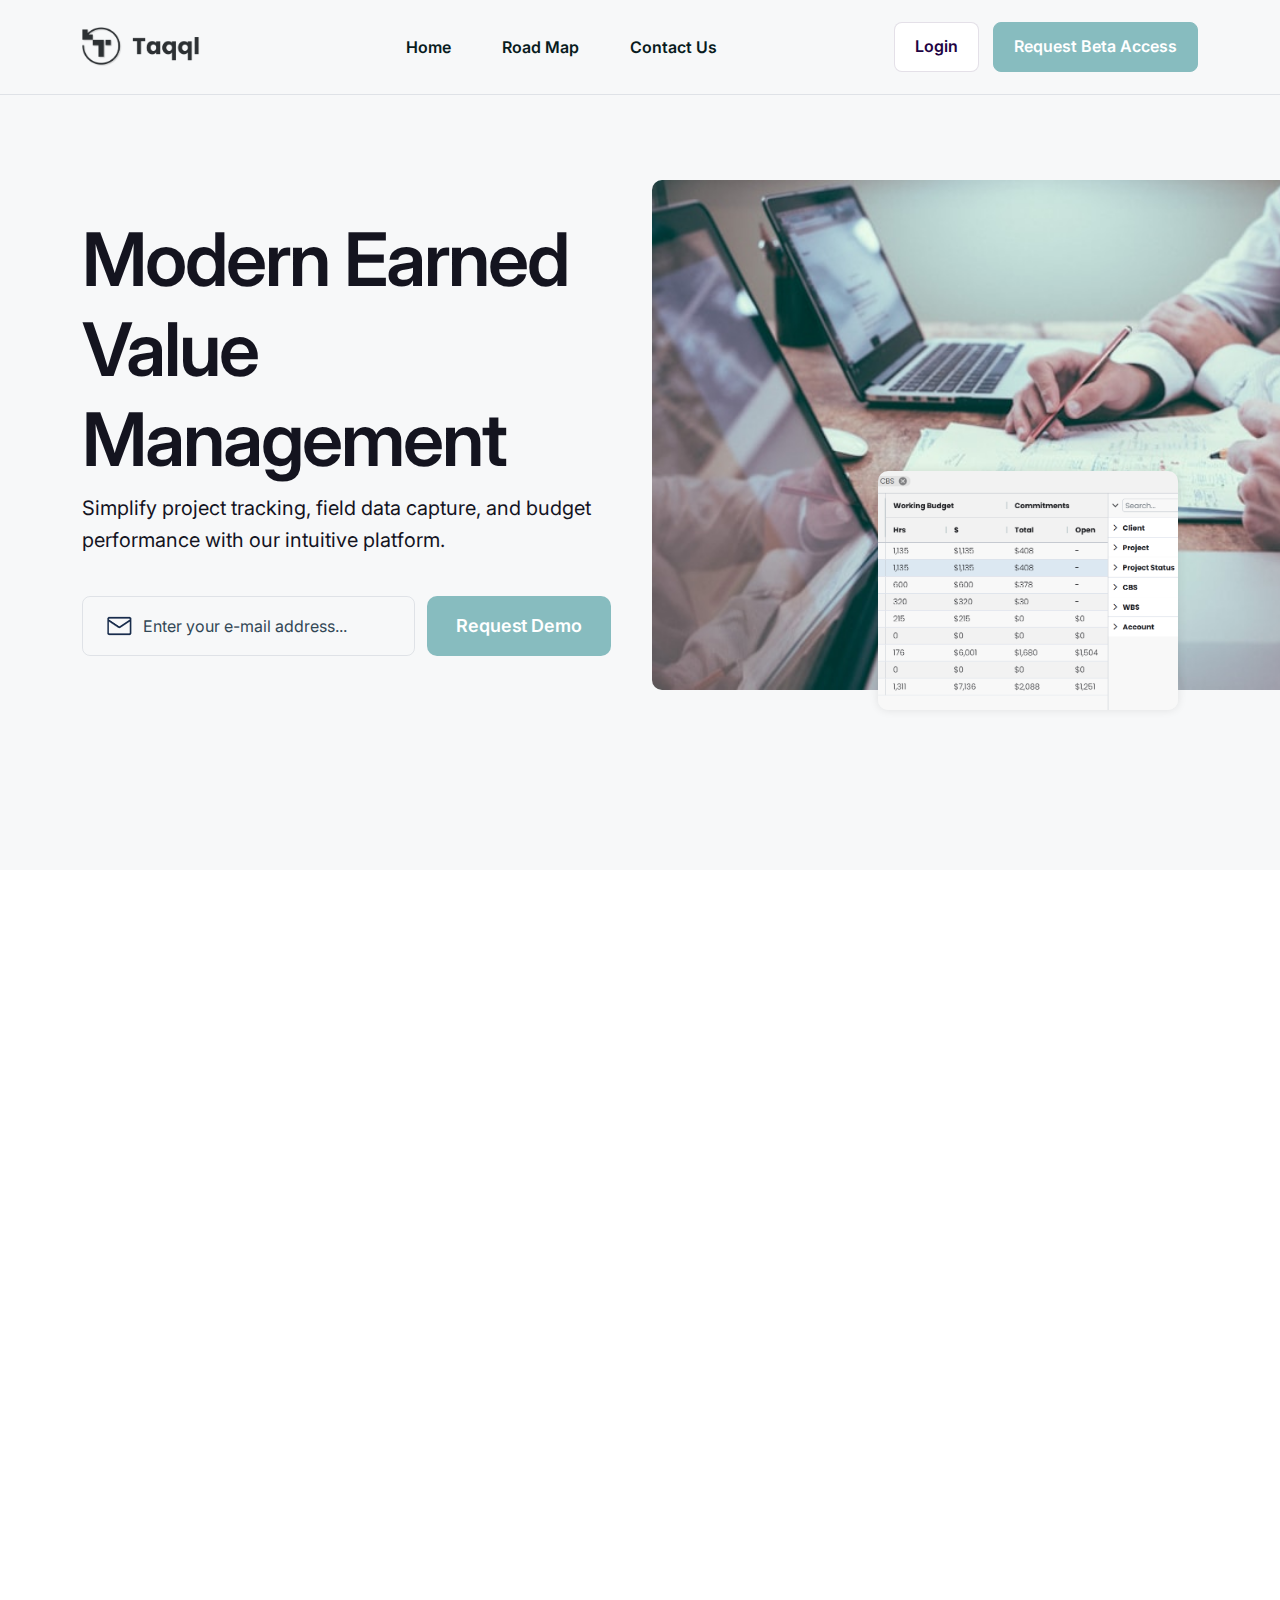
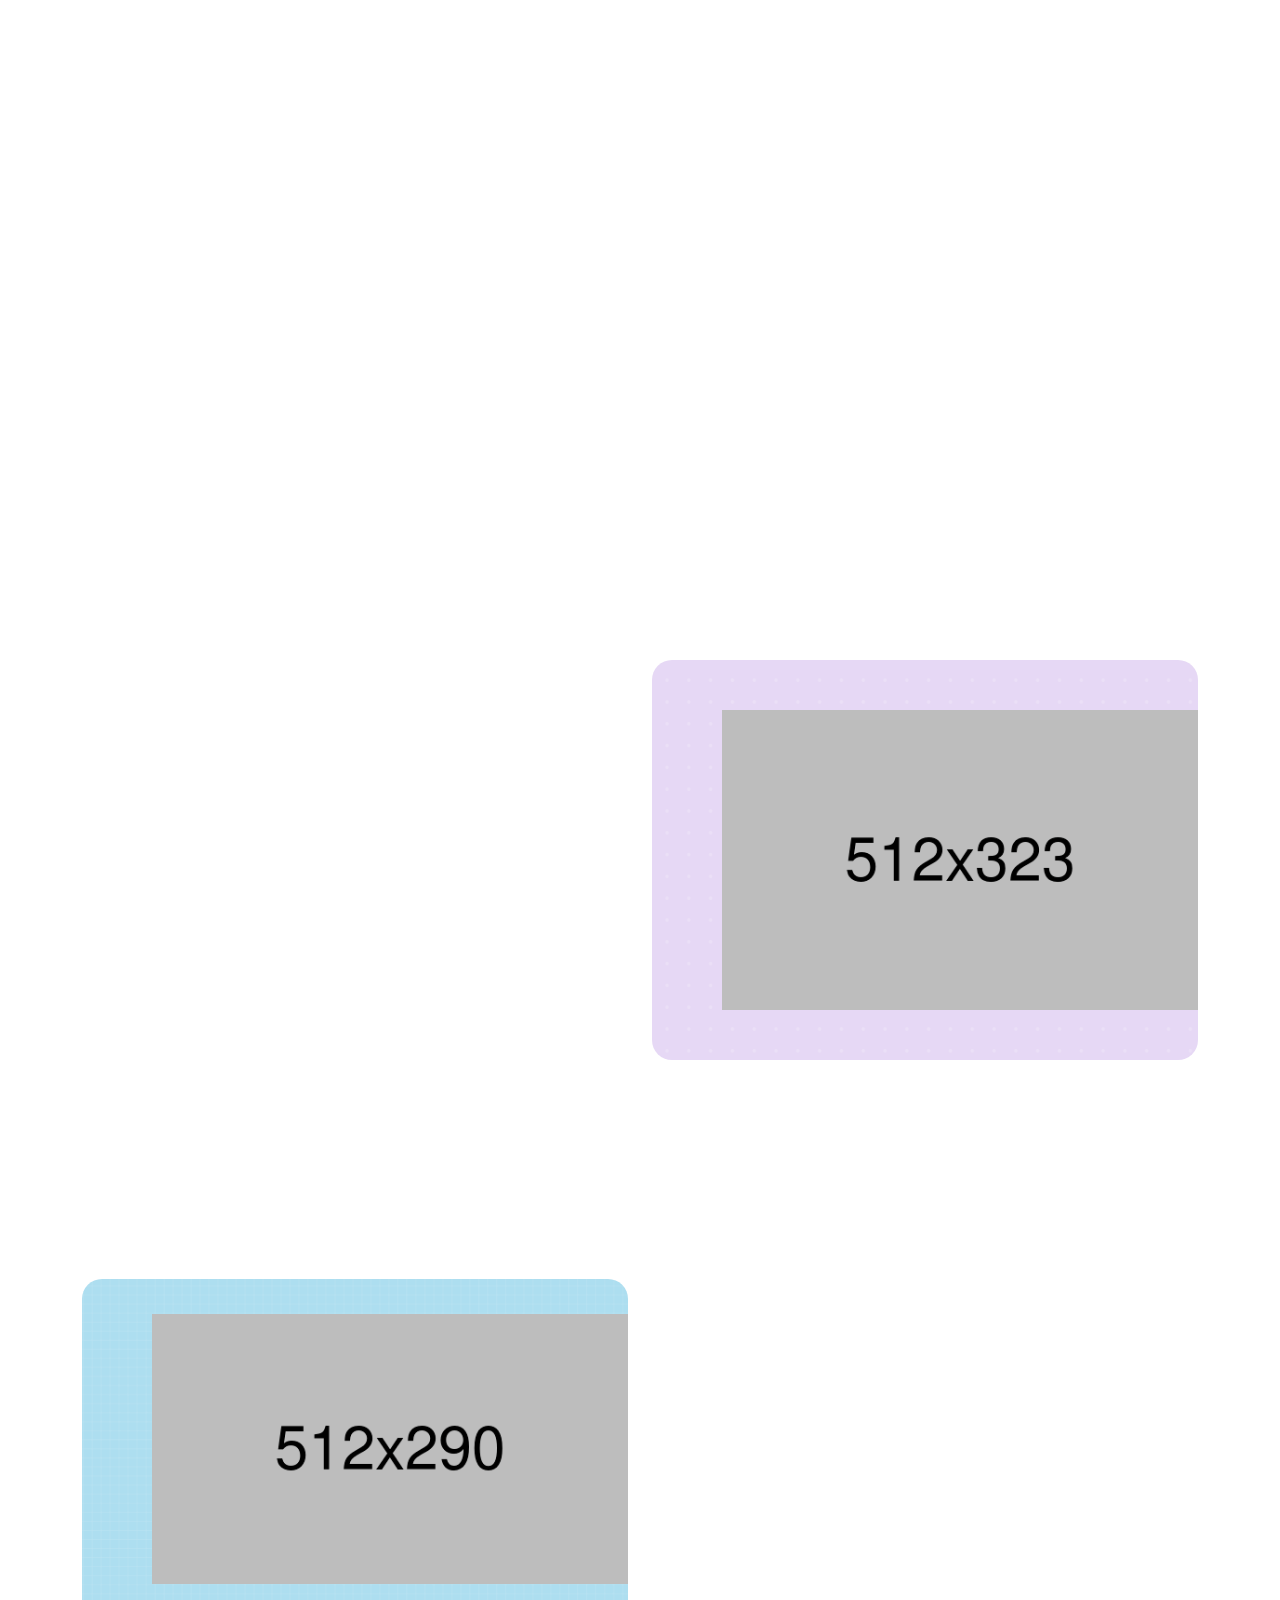
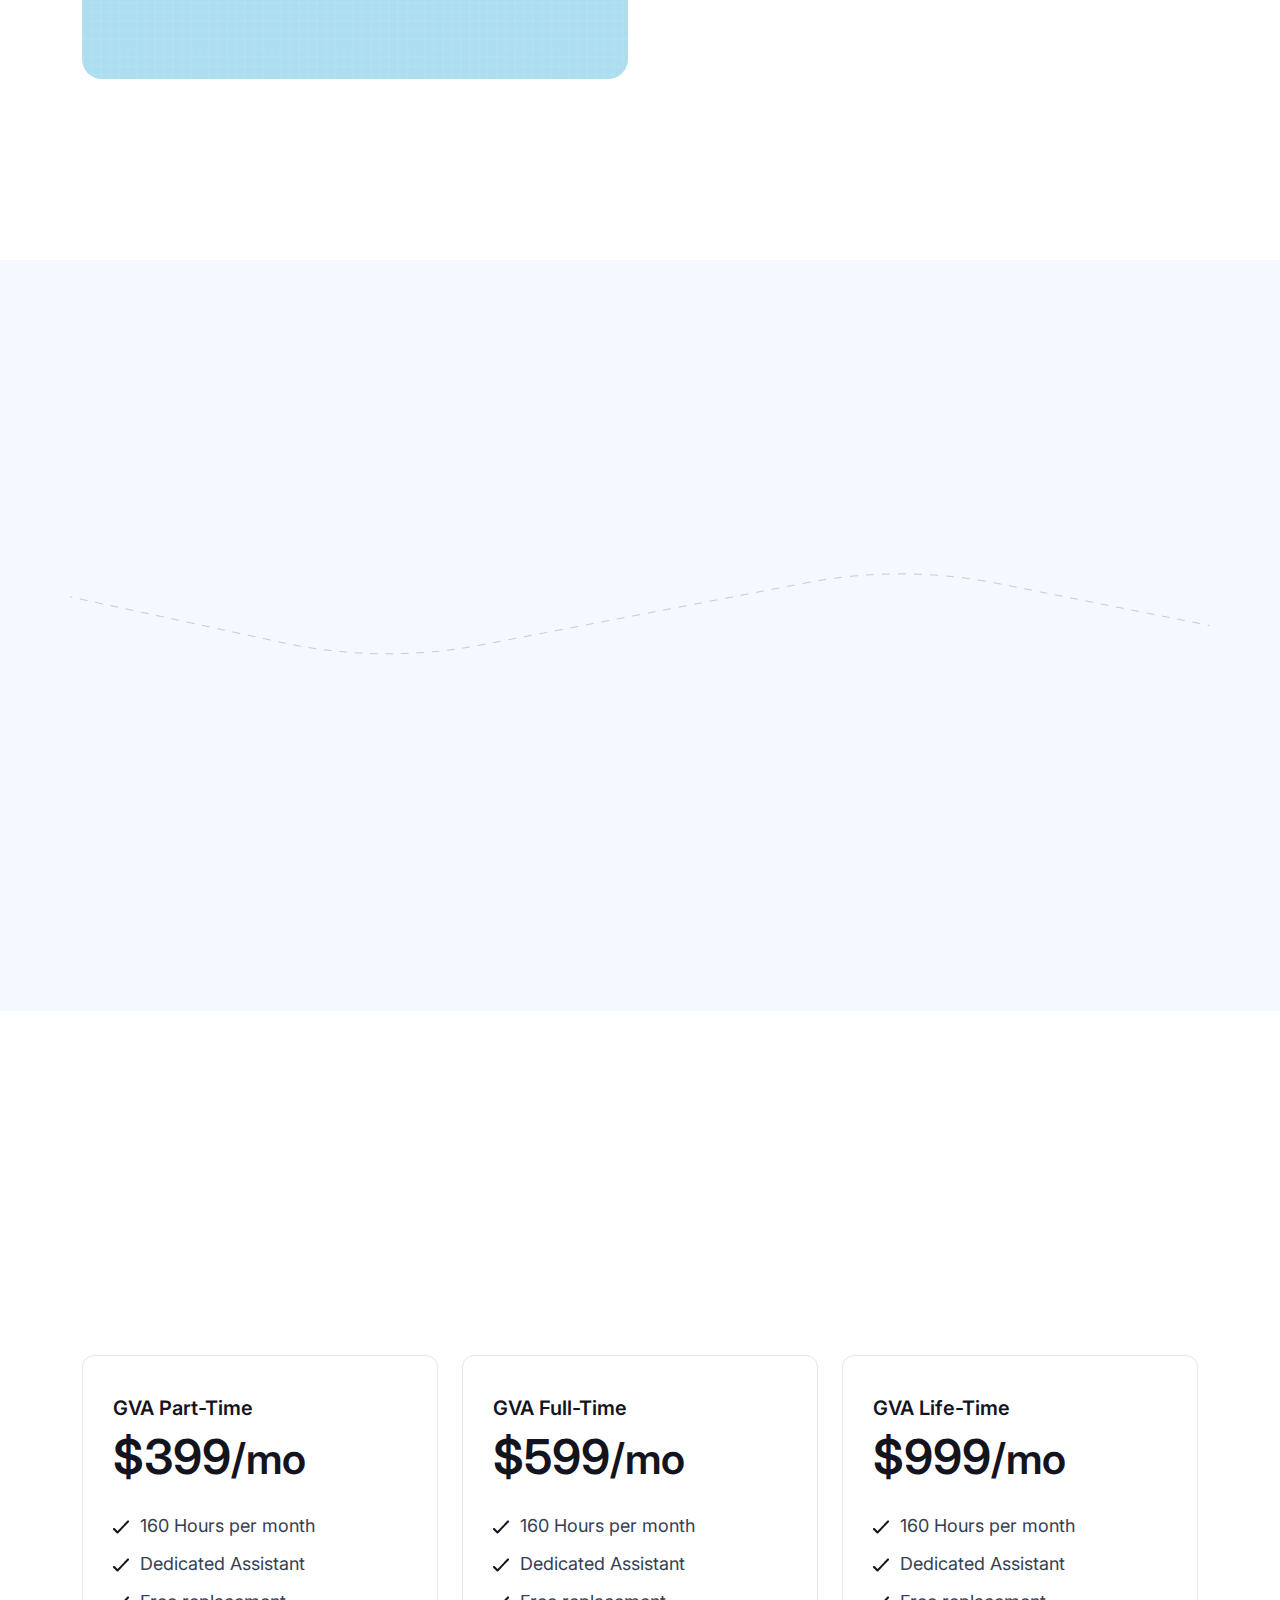
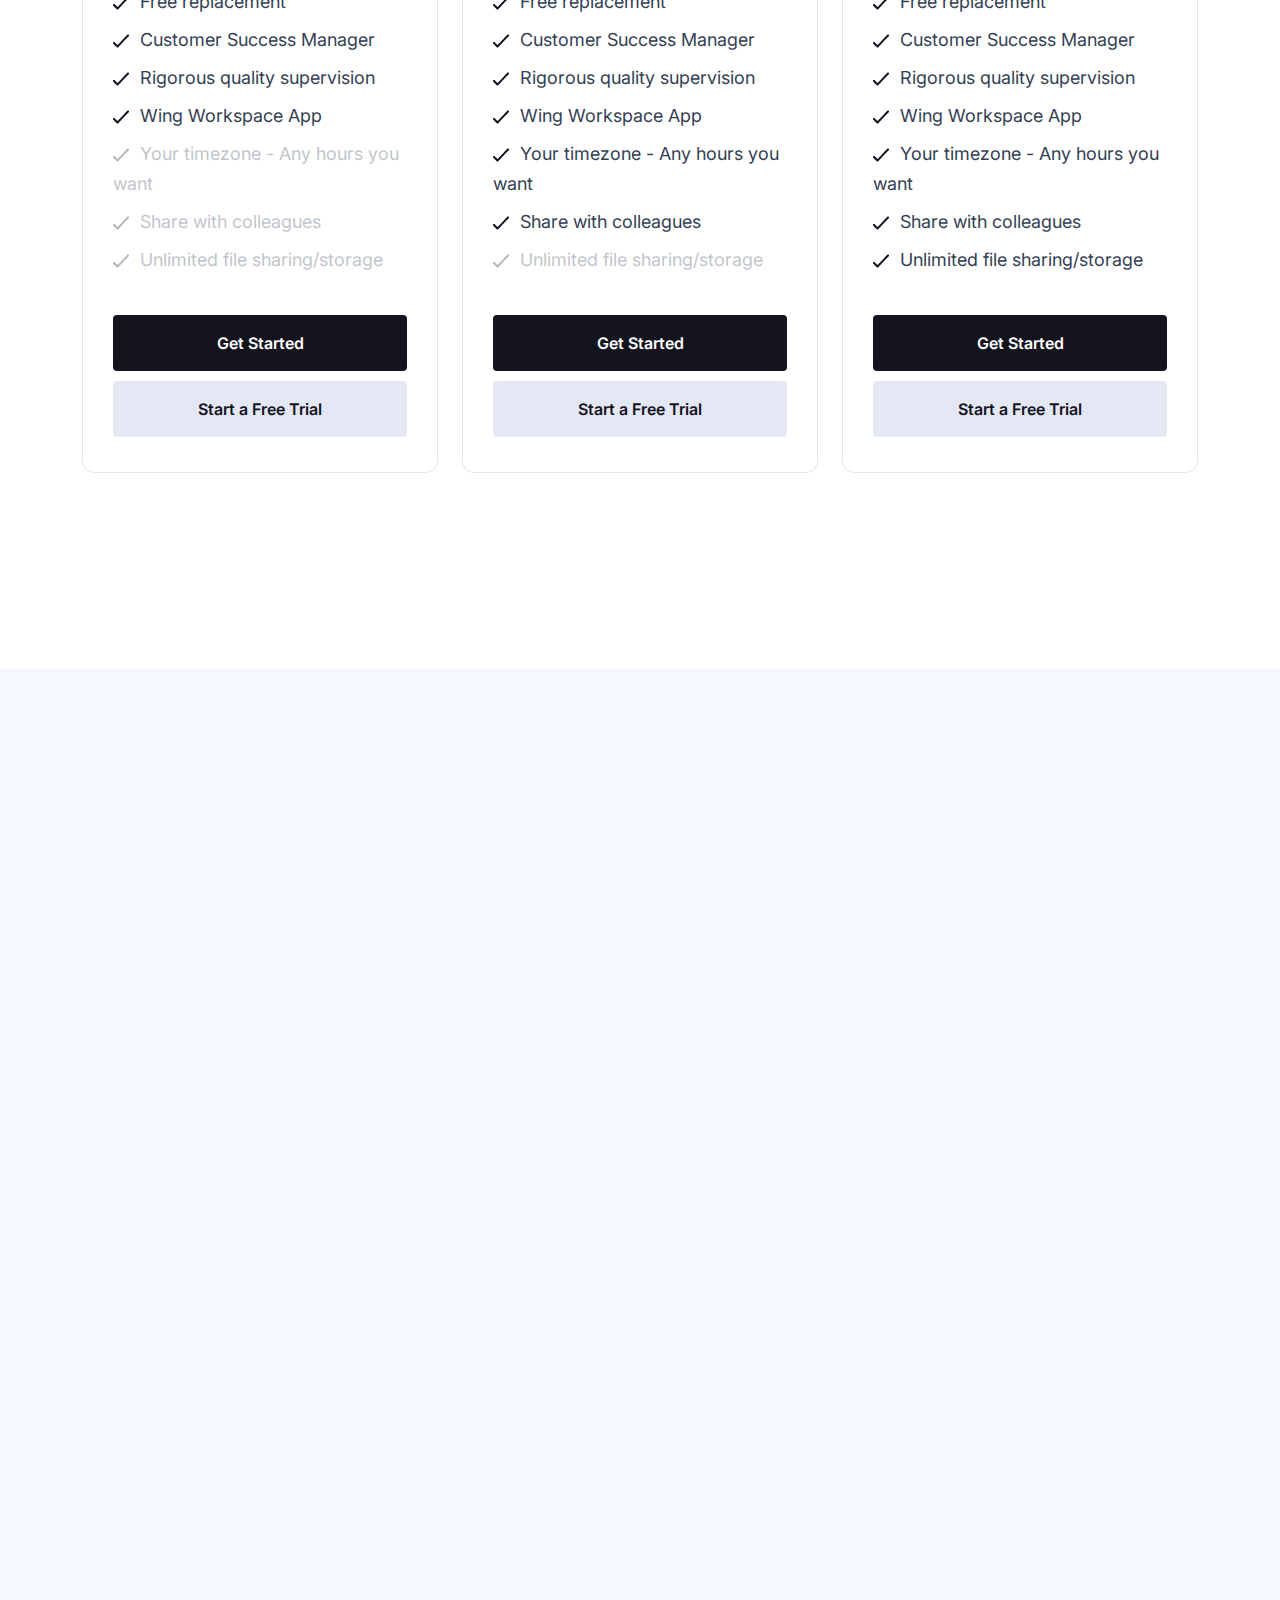
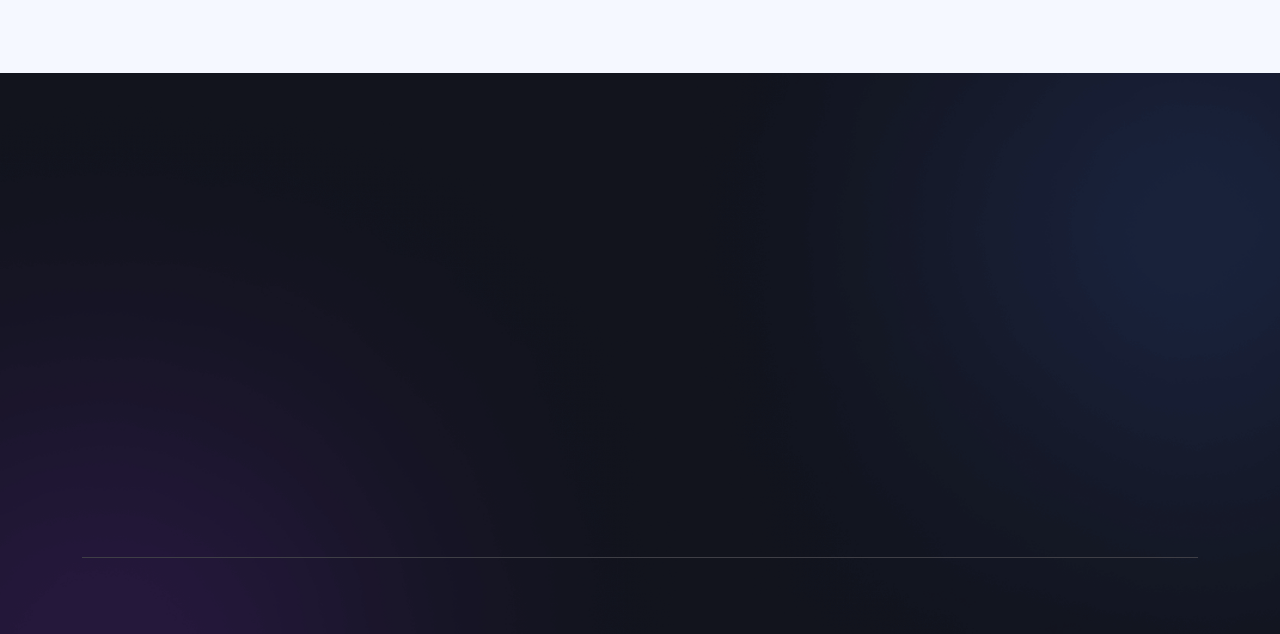
==== index.html @ 3e097d18 "init" ====
<!doctype html>
<html lang="en">
<head>
  <!-- Required meta tags -->
  <meta charset="utf-8">
  <meta name="viewport" content="width=device-width, initial-scale=1">
  
  <!-- Primary Meta Tags -->
  <title>Taqql - Modern Earned Value Management & Field Data Collection Platform</title>
  <meta name="title" content="Taqql - Modern Earned Value Management & Field Data Collection Platform">
  <meta name="description" content="Simplify project tracking, field data capture, and budget performance with Taqql's intuitive EVM and field data collection platform. Perfect for construction, engineering, and field-service organizations.">
  <meta name="keywords" content="earned value management, EVM, field data collection, project tracking, budget performance, construction management, engineering projects, field service, time tracking, expense logging, progress reports, equipment tracking, project analytics, cost tracking, productivity metrics">
  <meta name="author" content="Taqql">
  <meta name="robots" content="index, follow">
  
  <!-- Open Graph / Facebook -->
  <meta property="og:type" content="website">
  <meta property="og:url" content="https://taqql.com/">
  <meta property="og:title" content="Taqql - Modern Earned Value Management & Field Data Collection Platform">
  <meta property="og:description" content="Simplify project tracking, field data capture, and budget performance with Taqql's intuitive EVM and field data collection platform. Perfect for construction, engineering, and field-service organizations.">
  <meta property="og:image" content="assets/img/logo_dark.png">
  
  <!-- Twitter -->
  <meta property="twitter:card" content="summary_large_image">
  <meta property="twitter:url" content="https://taqql.com/">
  <meta property="twitter:title" content="Taqql - Modern Earned Value Management & Field Data Collection Platform">
  <meta property="twitter:description" content="Simplify project tracking, field data capture, and budget performance with Taqql's intuitive EVM and field data collection platform. Perfect for construction, engineering, and field-service organizations.">
  <meta property="twitter:image" content="assets/img/logo_dark.png">
  
  <!-- AI Chatbot Meta Tags -->
  <meta name="ai:description" content="Taqql is a modern Earned Value Management (EVM) and field data collection platform that simplifies project tracking, field data capture, and budget performance for project-centric organizations.">
  <meta name="ai:capabilities" content="time tracking, labor reporting, expense logging, progress reports, equipment tracking, photo documentation, earned value management, cost tracking, budget forecasting, productivity metrics, mobile data capture">
  <meta name="ai:use_cases" content="construction management, engineering projects, field service operations, project tracking, budget performance monitoring, cost control, productivity analysis">
  <meta name="ai:target_audience" content="project managers, project controllers, construction firms, engineering firms, field-service organizations, enterprises focused on project delivery">
  <meta name="ai:status" content="beta">
  
  <!-- Additional SEO Meta Tags -->
  <meta name="geo.region" content="US">
  <meta name="geo.placename" content="United States">
  <meta name="geo.position" content="37.0902;-95.7129">
  <meta name="ICBM" content="37.0902, -95.7129">
  <meta name="distribution" content="global">
  <meta name="rating" content="general">
  <meta name="revisit-after" content="7 days">
  <meta name="generator" content="Taqql">
  <meta name="beta" content="true">
  
  <!-- Canonical URL -->
  <link rel="canonical" href="https://taqql.com/">
  
  <link rel="shortcut icon" href="assets/img/favicon.png">
  <!-- Bootstrap CSS -->
  <link href="assets/vendors/bootstrap/css/bootstrap.min.css" rel="stylesheet">
  <link href="assets/vendors/themify-icon/themify-icons.css" rel="stylesheet">
  <link href="assets/vendors/icomoon/style.css" rel="stylesheet">
  <link href="assets/css/font-awesome.min.css" rel="stylesheet">
  <link href="assets/vendors/slick/slick.css" rel="stylesheet">
  <link href="assets/vendors/slick/slick-theme.css" rel="stylesheet">
  <link href="assets/vendors/animation/animate.css" rel="stylesheet">
  <link href="assets/css/style.css" rel="stylesheet">
  <link href="assets/css/responsive.css" rel="stylesheet">

</head>

<body data-scroll-animation="true">

  <div class="body_wrapper">
      <!-- Preloader Start -->
      <div id="preloader" class="preloader">
          <div class="animation-preloader">
              <div class="spinner">
              </div>
              <div class="txt-loading">
                  <span data-text-preloader="P" class="letters-loading">
                      T
                  </span>
                  <span data-text-preloader="I" class="letters-loading">
                      a
                  </span>
                  <span data-text-preloader="C" class="letters-loading">
                      q
                  </span>
                  <span data-text-preloader="T" class="letters-loading">
                      q
                  </span>
                  <span data-text-preloader="E" class="letters-loading">
                      l
                  </span>
              </div>
              <p class="text-center">Loading</p>
          </div>
          <div class="loader">
              <div class="row">
                  <div class="col-3 loader-section section-left">
                      <div class="bg"></div>
                  </div>
                  <div class="col-3 loader-section section-left">
                      <div class="bg"></div>
                  </div>
                  <div class="col-3 loader-section section-right">
                      <div class="bg"></div>
                  </div>
                  <div class="col-3 loader-section section-right">
                      <div class="bg"></div>
                  </div>
              </div>
          </div>
      </div>
      <!-- start header  -->
      <nav class="navbar navbar-expand-lg border_bottom sticky_nav">
          <div class="container">
              <a class="navbar-brand" href="index.html"><img src="assets/img/logo_dark.png" alt="logo" height="40"></a>
              <div class="collapse navbar-collapse" id="navbarSupportedContent">
                  <ul class="navbar-nav menu me-lg-auto ms-lg-auto">
                    <li class="nav-item"><a href="index.html" class="nav-link">Home</a></li>
                    <li class="nav-item"><a href="roadmap.html" class="nav-link">Road Map</a></li>
                    <!-- <li class="nav-item dropdown submenu">
                        <a class="nav-link dropdown-toggle" href="#" role="button" data-toggle="dropdown"
                            aria-haspopup="true" aria-expanded="false">
                            Pages
                        </a>
                        <i class="fa fa-angle-down mobile_dropdown_icon"></i>
                        <ul class="dropdown-menu">
                            <li class="nav-item"><a href="about-us.html" class="nav-link">About Us</a></li>
                            <li class="nav-item"><a href="service.html" class="nav-link">Service</a></li>
                            <li class="nav-item"><a href="pricing.html" class="nav-link">Pricing</a></li>
                            <li class="nav-item"><a href="team.html" class="nav-link">Team</a></li>
                            <li class="nav-item"><a href="404.html" class="nav-link">404</a></li>
                        </ul>
                    </li> -->
                    <li class="nav-item"><a href="contact.html" class="nav-link">Contact Us</a></li>
                  </ul>
                  <div class="nav_right">
                      <a href="https://admin.taqql.com/" class="login_btn" target="_blank">
                          <div class="btn_text"><span>Login</span><span>Login</span></div>
                      </a>
                      <a href="contact.html" class="signup_btn hover_effect">
                          <div class="btn_text"><span>Request Beta Access</span><span>Request Beta Access</span></div>
                      </a>
                  </div>
              </div>
              <button class="navbar-toggler collapsed" type="button" data-bs-toggle="collapse"
                  data-bs-target="#navbarSupportedContent" aria-controls="navbarSupportedContent"
                  aria-expanded="false" aria-label="Toggle navigation">
                  <span class="menu_toggle">
                      <span class="hamburger">
                          <span></span>
                          <span></span>
                          <span></span>
                      </span>
                      <span class="hamburger-cross">
                          <span></span>
                          <span></span>
                      </span>
                  </span>
              </button>
          </div>
      </nav>
      <!-- End header  -->
      <section class="saas_banner_area_three" data-bg-color="#F7F8F9">
          <div class="container">
              <div class="row align-items-center">
                  <div class="col-xl-6 col-lg-7">
                      <div class="sass_banner_content">
                          <h2 class="wow fadeInUp" data-wow-delay="0.2s">Modern Earned Value Management</h2>
                          <p class="wow fadeInUp" data-wow-delay="0.3s">Simplify project tracking, field data capture, and budget performance with our intuitive platform.</p>
                          <form class="banner_subscribe wow fadeInUp" data-wow-delay="0.4s" method="post">
                              <div class="input_group">
                                  <img src="assets/img/home-three/email.png" alt="">
                                  <input type="text" name="EMAIL" class="form-control memail" placeholder="Enter your e-mail address...">
                              </div>
                              <button class="saas_btn theme_btn" type="submit">
                                  <span class="btn_text">
                                      <span>Request Demo</span>
                                      <span>Request Demo</span>
                                  </span>
                              </button>
                          </form>
                          <!-- <p class="credit_text wow fadeInUp" data-wow-delay="0.5s"><i class="fa fa-check" aria-hidden="true"></i> No credit card needed. Cancel anytime.</p> -->
                      </div>
                  </div>
                  <div class="col-xl-6 col-lg-5">
                      <div class="banner_img_three home_image">
                          <img class="wow fadeInRight" src="assets/img/proj_man.jpg" alt=""> 
                          <div data-parallax='{"y": 100}' class="three"><img class="report_img" src="assets/img/home_report.png" alt="" width="300"></div>
                          <img class="four" src="assets/img/home-three/shap.png" alt="">
                      </div>

                  </div>
              </div>
          </div>
      </section>

      <section class="promo_area_two">
          <div class="container">
              <div class="section_title text-center">
                  <h5 class="wow fadeInUp" data-wow-delay="0.1s">Project Controls</h5>
                  <h2 class="wow fadeInUp" data-wow-delay="0.2s">Powerful Project Management</h2>
                  <p class="wow fadeInUp" data-wow-delay="0.3s">Track project progress, manage budgets, and monitor performance with our comprehensive EVM tools</p>
              </div>
              <div class="row justify-content-center">
                  <div class="col-lg-5 col-md-6">
                      <div class="promo_item text-center wow fadeInUp" data-wow-delay="0.2s">
                          <img src="assets/img/home-three/icon1.png" alt="">
                          <h4>Track Project Progress</h4>
                          <p>Monitor project milestones, track completion rates, and analyze performance metrics in real-time</p>
                      </div>
                  </div>
                  <div class="col-lg-5 col-md-6">
                      <div class="promo_item text-center wow fadeInUp" data-wow-delay="0.3s">
                          <img src="assets/img/home-three/icon2.png" alt="">
                          <h4>Manage Budget Performance</h4>
                          <p>Track costs, analyze variances, and forecast project outcomes with powerful EVM tools</p>
                      </div>
                  </div>
              </div>
              <div class="promo_dash_img text-center wow fadeInUp" data-wow-delay="0.5s">
                  <img class="img-fluid" src="assets/img/home-three/dashboard_img.png" alt="">
              </div>
          </div>
      </section>

      <section class="saas_features_area saas_features_area_two">
          <div class="container">
              <div class="row flex-row-reverse saas_features_item one">
                  <div class="col-lg-6">
                      <div class="saas_features_img" data-bg-color="#E6D8F5">
                          <img src="assets/img/home-one/features_img_one.png" alt="">
                          <div class="img_small wow fadeInUp">
                              <img data-parallax='{"y": 40}' src="assets/img/home-one/features_img_two.png" alt="">
                          </div>
                      </div>
                  </div>
                  <div class="col-lg-6">
                      <div class="saas_features_content wow fadeInLeft" data-wow-delay="0.2s">
                          <h6>Field Data Collection</h6>
                          <h2>Capture Data Anywhere, Anytime</h2>
                          <p>Streamline your field data collection process with our intuitive mobile interface. Capture time, expenses, progress, and equipment data on the go.</p>
                          <ul class="list-unstyled saas_list">
                              <li>
                                  <div class="icon"><img src="assets/img/home-one/check.png" alt=""></div>Mobile-first design for field use
                              </li>
                              <li>
                                  <div class="icon"><img src="assets/img/home-one/check.png" alt=""></div>Offline data capture
                              </li>
                              <li>
                                  <div class="icon"><img src="assets/img/home-one/check.png" alt=""></div>Photo documentation
                              </li>
                          </ul>
                          <a href="#" class="saas_btn">
                              <div class="btn_text"><span>Try Free Version</span><span>Try Free Version</span></div>
                          </a>
                      </div>
                  </div>
              </div>
              <div class="row saas_features_item two">
                  <div class="col-lg-6">
                      <div class="saas_features_img" data-bg-color="#ADDEF0">
                          <img src="assets/img/home-one/analytic_img.png" alt="">
                          <div class="img_small wow fadeInUp" data-wow-delay="0.2s">
                              <img data-parallax='{"y": 40}' src="assets/img/home-one/analytic_small.png" alt="">
                          </div>
                      </div>
                  </div>
                  <div class="col-lg-6">
                      <div class="saas_features_content wow fadeInRight" data-wow-delay="0.1s">
                          <h6>Sales Analytics</h6>
                          <h2>Transform User Data Into Actionable Insights</h2>
                          <p>Lorem Ipsum is simply dummy text of the printing and typesetting industry. Lorem Ipsum
                              has been the industry's standard dummy text ever since the 1500s, when an unknown
                              printer.</p>
                          <ul class="list-unstyled saas_list">
                              <li>
                                  <div class="icon"><img src="assets/img/home-one/check.png" alt=""></div>Fully
                                  customizable
                              </li>
                              <li>
                                  <div class="icon"><img src="assets/img/home-one/check.png" alt=""></div>Variables
                                  are supported
                              </li>
                              <li>
                                  <div class="icon"><img src="assets/img/home-one/check.png" alt=""></div>Hover and
                                  click interactions for easy prototyping
                              </li>
                          </ul>
                          <a href="#" class="saas_btn">
                              <div class="btn_text"><span>Try Free Version</span><span>Try Free Version</span></div>
                          </a>
                      </div>
                  </div>
              </div>
          </div>
      </section>

      <section class="saas_process_area sec_padding" data-bg-color="#F5F8FF">
          <div class="container">
              <div class="section_title section_title_three text-center">
                  <h5 class="wow fadeInUp" data-wow-delay="0.2s">How It Works</h5>
                  <h2 class="wow fadeInUp" data-wow-delay="0.3s">Getting started is simple</h2>
              </div>
              <div class="row process_inner">
                  <div class="col-md-4">
                      <div class="process_item text-center wow fadeInUp" data-wow-delay="0.2s">
                          <div class="icon">
                              <img src="assets/img/home-three/process_1.png" alt="">
                          </div>
                          <h5>Schedule a Demo</h5>
                          <p>See how Taqql can transform your project management with a personalized demonstration of our platform's capabilities.</p>
                      </div>
                  </div>
                  <div class="col-md-4">
                      <div class="process_item text-center wow fadeInUp" data-wow-delay="0.3s">
                          <div class="icon">
                              <img src="assets/img/home-three/process_2.png" alt="">
                          </div>
                          <h5>Customize Your Solution</h5>
                          <p>Work with our team to configure Taqql to your specific project needs, ensuring seamless integration with your existing workflows.</p>
                      </div>
                  </div>
                  <div class="col-md-4">
                      <div class="process_item text-center wow fadeInUp" data-wow-delay="0.4s">
                          <div class="icon">
                              <img src="assets/img/home-three/process_3.png" alt="">
                          </div>
                          <h5>Launch and Scale</h5>
                          <p>Deploy Taqql across your projects with comprehensive onboarding support and scale as your business grows.</p>
                      </div>
                  </div>
              </div>
          </div>
      </section>
      <section class="saas_price_area sec_padding">
          <div class="container">
              <div class="section_title section_title_three text-center">
                  <h5 class="wow fadeInUp" data-wow-delay="0.2s">Success Metrics</h5>
                  <h2 class="wow fadeInUp" data-wow-delay="0.3s">Plans for every stage of your startups & enterprise
                  </h2>
              </div>
              <div class="row justify-content-center">
                  <div class="col-lg-4 col-md-6">
                      <div class="saas_price_item">
                          <div class="price_header">
                              <h3>GVA Part-Time</h3>
                              <h2>$399<small>/mo</small></h2>
                          </div>
                          <ul class="list-unstyled">
                              <li><img src="assets/img/home-one/check_3.png" alt=""> 160 Hours per month</li>
                              <li><img src="assets/img/home-one/check_3.png" alt=""> Dedicated Assistant</li>
                              <li><img src="assets/img/home-one/check_3.png" alt=""> Free replacement</li>
                              <li><img src="assets/img/home-one/check_3.png" alt=""> Customer Success Manager</li>
                              <li><img src="assets/img/home-one/check_3.png" alt=""> Rigorous quality supervision</li>
                              <li><img src="assets/img/home-one/check_3.png" alt=""> Wing Workspace App</li>
                              <li class="opacity"><img src="assets/img/home-one/check_3.png" alt=""> Your timezone -
                                  Any hours you want</li>
                              <li class="opacity"><img src="assets/img/home-one/check_3.png" alt=""> Share with
                                  colleagues</li>
                              <li class="opacity"><img src="assets/img/home-one/check_3.png" alt=""> Unlimited file
                                  sharing/storage</li>
                          </ul>
                          <a href="#" class="price_btn black">Get Started</a>
                          <a href="#" class="price_btn">Start a Free Trial</a>
                      </div>
                  </div>
                  <div class="col-lg-4 col-md-6">
                      <div class="saas_price_item">
                          <div class="price_header">
                              <h3>GVA Full-Time</h3>
                              <h2>$599<small>/mo</small></h2>
                          </div>
                          <ul class="list-unstyled">
                              <li><img src="assets/img/home-one/check_3.png" alt=""> 160 Hours per month</li>
                              <li><img src="assets/img/home-one/check_3.png" alt=""> Dedicated Assistant</li>
                              <li><img src="assets/img/home-one/check_3.png" alt=""> Free replacement</li>
                              <li><img src="assets/img/home-one/check_3.png" alt=""> Customer Success Manager</li>
                              <li><img src="assets/img/home-one/check_3.png" alt=""> Rigorous quality supervision</li>
                              <li><img src="assets/img/home-one/check_3.png" alt=""> Wing Workspace App</li>
                              <li><img src="assets/img/home-one/check_3.png" alt=""> Your timezone -
                                  Any hours you want</li>
                              <li><img src="assets/img/home-one/check_3.png" alt=""> Share with
                                  colleagues</li>
                              <li class="opacity"><img src="assets/img/home-one/check_3.png" alt=""> Unlimited file
                                  sharing/storage</li>
                          </ul>
                          <a href="#" class="price_btn black">Get Started</a>
                          <a href="#" class="price_btn">Start a Free Trial</a>
                      </div>
                  </div>
                  <div class="col-lg-4 col-md-6">
                      <div class="saas_price_item">
                          <div class="price_header">
                              <h3>GVA Life-Time</h3>
                              <h2>$999<small>/mo</small></h2>
                          </div>
                          <ul class="list-unstyled">
                              <li><img src="assets/img/home-one/check_3.png" alt=""> 160 Hours per month</li>
                              <li><img src="assets/img/home-one/check_3.png" alt=""> Dedicated Assistant</li>
                              <li><img src="assets/img/home-one/check_3.png" alt=""> Free replacement</li>
                              <li><img src="assets/img/home-one/check_3.png" alt=""> Customer Success Manager</li>
                              <li><img src="assets/img/home-one/check_3.png" alt=""> Rigorous quality supervision</li>
                              <li><img src="assets/img/home-one/check_3.png" alt=""> Wing Workspace App</li>
                              <li><img src="assets/img/home-one/check_3.png" alt=""> Your timezone -
                                  Any hours you want</li>
                              <li><img src="assets/img/home-one/check_3.png" alt=""> Share with
                                  colleagues</li>
                              <li><img src="assets/img/home-one/check_3.png" alt=""> Unlimited file
                                  sharing/storage</li>
                          </ul>
                          <a href="#" class="price_btn black">Get Started</a>
                          <a href="#" class="price_btn">Start a Free Trial</a>
                      </div>
                  </div>
              </div>
              <p class="price_note text-center wow fadeInUp" data-wow-delay="0.3s">Do you need specialization,
                  end-to-end teams, bilingual options? <a href="#">Contact Us</a></p>
          </div>
      </section>

      <section class="saas_faq_area_two sec_padding" data-bg-color="#F5F8FF">
          <div class="container">
              <div class="section_title section_title_three text-center wow fadeInUp" data-wow-delay="0.2s">
                  <h2>Frequently Asked Questions</h2>
              </div>
              <div class="row justify-content-center">
                  <div class="col-lg-10">
                      <div class="accordion faq_inner faq_inner_two ps-4" id="accordionExampleTwo">
                          <div class="accordion-item wow fadeInUp" data-wow-delay="0.5s">
                              <h2 class="accordion-header" id="headingSeven">
                                  <button class="accordion-button" type="button" data-bs-toggle="collapse"
                                      data-bs-target="#collapseSeven" aria-expanded="true"
                                      aria-controls="collapseSeven">
                                      1. Why hire an SEO virtual assistant?
                                  </button>
                              </h2>
                              <div id="collapseSeven" class="accordion-collapse collapse show"
                                  aria-labelledby="headingSeven" data-bs-parent="#accordionExampleTwo">
                                  <div class="accordion-body">
                                      <p>Business owners who can't write keyword-rich, natural-sounding SEO content
                                          won't optimize their Google rankings. Choose great SEO virtual assistants to
                                          avoid monthly retainer fees and onsite staffing costs.</p>
                                      <p>Your virtual assistant can analyze page views, bounce rates, backlinks,
                                          link-building efforts, and other SEO tasks like creating blog posts and
                                          relevant content.</p>
                                      <p>With SEO's help, you can reach your ideal customers online and scale your
                                          business faster.</p>
                                  </div>
                              </div>
                          </div>
                          <div class="accordion-item wow fadeInUp" data-wow-delay="0.6s">
                              <h2 class="accordion-header" id="headingEight">
                                  <button class="accordion-button collapsed" type="button" data-bs-toggle="collapse"
                                      data-bs-target="#collapseEight" aria-expanded="false"
                                      aria-controls="collapseEight">
                                      2. How can an SEO Virtual Assistant benefit you?
                                  </button>
                              </h2>
                              <div id="collapseEight" class="accordion-collapse collapse"
                                  aria-labelledby="headingEight" data-bs-parent="#accordionExampleTwo">
                                  <div class="accordion-body">
                                      <p>Business owners who can't write keyword-rich, natural-sounding SEO content
                                          won't optimize their Google rankings. Choose great SEO virtual assistants to
                                          avoid monthly retainer fees and onsite staffing costs.</p>
                                      <p>Your virtual assistant can analyze page views, bounce rates, backlinks,
                                          link-building efforts, and other SEO tasks like creating blog posts and
                                          relevant content.</p>
                                      <p>With SEO's help, you can reach your ideal customers online and scale your
                                          business faster.</p>
                                  </div>
                              </div>
                          </div>
                          <div class="accordion-item wow fadeInUp" data-wow-delay="0.7s">
                              <h2 class="accordion-header" id="headingNine">
                                  <button class="accordion-button collapsed" type="button" data-bs-toggle="collapse"
                                      data-bs-target="#collapseNine" aria-expanded="false"
                                      aria-controls="collapseNine">
                                      3. What services does PicmaticWeb offer?
                                  </button>
                              </h2>
                              <div id="collapseNine" class="accordion-collapse collapse" aria-labelledby="headingNine"
                                  data-bs-parent="#accordionExampleTwo">
                                  <div class="accordion-body">
                                      <p>Business owners who can't write keyword-rich, natural-sounding SEO content
                                          won't optimize their Google rankings. Choose great SEO virtual assistants to
                                          avoid monthly retainer fees and onsite staffing costs.</p>
                                      <p>Your virtual assistant can analyze page views, bounce rates, backlinks,
                                          link-building efforts, and other SEO tasks like creating blog posts and
                                          relevant content.</p>
                                      <p>With SEO's help, you can reach your ideal customers online and scale your
                                          business faster.</p>
                                  </div>
                              </div>
                          </div>
                          <div class="accordion-item wow fadeInUp" data-wow-delay="0.8s">
                              <h2 class="accordion-header" id="headingTen">
                                  <button class="accordion-button collapsed" type="button" data-bs-toggle="collapse"
                                      data-bs-target="#collapseTen" aria-expanded="false" aria-controls="collapseTen">
                                      4. How do I get started with PicmaticWeb?
                                  </button>
                              </h2>
                              <div id="collapseTen" class="accordion-collapse collapse" aria-labelledby="headingTen"
                                  data-bs-parent="#accordionExampleTwo">
                                  <div class="accordion-body">
                                      <p>Business owners who can't write keyword-rich, natural-sounding SEO content
                                          won't optimize their Google rankings. Choose great SEO virtual assistants to
                                          avoid monthly retainer fees and onsite staffing costs.</p>
                                      <p>Your virtual assistant can analyze page views, bounce rates, backlinks,
                                          link-building efforts, and other SEO tasks like creating blog posts and
                                          relevant content.</p>
                                      <p>With SEO's help, you can reach your ideal customers online and scale your
                                          business faster.</p>
                                  </div>
                              </div>
                          </div>
                          <div class="accordion-item wow fadeInUp" data-wow-delay="0.9s">
                              <h2 class="accordion-header" id="headingEleven">
                                  <button class="accordion-button collapsed" type="button" data-bs-toggle="collapse"
                                      data-bs-target="#collapseEleven" aria-expanded="false"
                                      aria-controls="collapseEleven">
                                      5. How much does it cost to hire an SEO virtual assistant from PicmaticWeb?
                                  </button>
                              </h2>
                              <div id="collapseEleven" class="accordion-collapse collapse"
                                  aria-labelledby="headingEleven" data-bs-parent="#accordionExampleTwo">
                                  <div class="accordion-body">
                                      <p>Business owners who can't write keyword-rich, natural-sounding SEO content
                                          won't optimize their Google rankings. Choose great SEO virtual assistants to
                                          avoid monthly retainer fees and onsite staffing costs.</p>
                                      <p>Your virtual assistant can analyze page views, bounce rates, backlinks,
                                          link-building efforts, and other SEO tasks like creating blog posts and
                                          relevant content.</p>
                                      <p>With SEO's help, you can reach your ideal customers online and scale your
                                          business faster.</p>
                                  </div>
                              </div>
                          </div>
                      </div>
                  </div>
              </div>
          </div>
      </section>
      <footer class="footer_area_two footer_area_three footer_shap" data-bg-color="#12141D">
          <div class="container">
              <div class="row">
                  <div class="col-lg-4 col-sm-6">
                      <div class="f_widget f_about_widget wow fadeInUp" data-wow-delay="0.2s">
                          <a href="#" class="f_logo"><img src="assets/img/logo_white.png" alt="" height="50"></a>
                          <p>An intuitive EVM and field data collection platform that simplifies reporting, project controls, and budget management with real-time performance visibility.</p>
                          <ul class="list-unstyled f_social_icon">
                              <!-- <li><a href="#"><i class="ti-facebook"></i></a></li> -->
                              <!-- <li><a href="#"><i class="ti-twitter-alt"></i></a></li> -->
                              <!-- <li><a href="#"><i class="ti-vimeo-alt"></i></a></li> -->
                              <li><a href="https://www.linkedin.com/company/taqql/"><i class="ti-linkedin"></i></a></li>
                          </ul>
                      </div>
                  </div>
                  <div class="col-lg-2 col-sm-6">
                      <div class="f_widget f_link_widget wow fadeInUp" data-wow-delay="0.3s">
                          <h3 class="f_title">COMPANY</h3>
                          <ul class="list-unstyled link_widget">
                            <li><a href="index.html">Home</a></li>
                            <li><a href="roadmap.html">Road Map</a></li>
                            <li><a href="contact.html">Contact Us</a></li>
                          </ul>
                      </div>
                  </div>
                  <div class="col-lg-3 col-sm-6">
                      <div class="f_widget f_link_widget wow fadeInUp" data-wow-delay="0.4s">
                          <h3 class="f_title">LEGAL</h3>
                          <ul class="list-unstyled link_widget">
                              <li><a href="terms.html" target="_blank">Terms & Conditions</a></li>
                              <li><a href="privacy.html" target="_blank">Privacy Policy</a></li>
                              <li><a href="use-policy.html" target="_blank">Use Policy</a></li>
                              <li><a href="disclaimer.html" target="_blank">Disclaimer</a></li>
                          </ul>
                      </div>
                  </div>
                  <div class="col-lg-3 col-sm-6">
                      <div class="f_widget f_newsletter_widget wow fadeInUp" data-wow-delay="0.5s">
                          <h3 class="f_title">EMAIL ME WHEN AVAILABLE</h3>
                          <form action="#" class="newsletter_form newsletter_form_two">
                              <input class="form-control" type="text" placeholder="Enter your email">
                              <button type="submit" class="theme_btn">Let me know!</button>
                          </form>
                      </div>
                  </div>
              </div>
              <div class="footer_bottom text-center">
                <div class="row">
                  <div class="col-lg-12">
                    <p class="mb-0 wow fadeInUp" data-wow-delay="0.4s">© Copyright <script>document.write(new Date().getFullYear());</script> Taqql, LLC, All Rights Reserved
                  </div>
                </div>
              </div>
          </div>
      </footer>
  </div>

  <!-- Optional JavaScript; choose one of the two! -->
  <script src="assets/js/jquery-3.6.0.min.js"></script>

  <!-- Option 2: Separate Popper and Bootstrap JS -->
  <script src="assets/vendors/bootstrap/js/popper.min.js"></script>
  <script src="assets/vendors/bootstrap/js/bootstrap.min.js"></script>
  <script src="assets/vendors/slick/slick.min.js"></script>
  <script src="assets/vendors/parallax/jquery.parallax-scroll.js"></script>
  <script src="assets/vendors/wow/wow.min.js"></script>
  <script src="assets/js/custom.js"></script>

</body>

</html>
---- assets/vendors/themify-icon/themify-icons.css ----
@font-face {
	font-family: 'themify';
	src:url('fonts/themify.eot?-fvbane');
	src:url('fonts/themify.eot?#iefix-fvbane') format('embedded-opentype'),
		url('fonts/themify.woff?-fvbane') format('woff'),
		url('fonts/themify.ttf?-fvbane') format('truetype'),
		url('fonts/themify.svg?-fvbane#themify') format('svg');
	font-weight: normal;
	font-style: normal;
}

[class^="ti-"], [class*=" ti-"] {
	font-family: 'themify';
	speak: none;
	font-style: normal;
	font-weight: normal;
	font-variant: normal;
	text-transform: none;
	line-height: 1;

	/* Better Font Rendering =========== */
	-webkit-font-smoothing: antialiased;
	-moz-osx-font-smoothing: grayscale;
}

.ti-wand:before {
	content: "\e600";
}
.ti-volume:before {
	content: "\e601";
}
.ti-user:before {
	content: "\e602";
}
.ti-unlock:before {
	content: "\e603";
}
.ti-unlink:before {
	content: "\e604";
}
.ti-trash:before {
	content: "\e605";
}
.ti-thought:before {
	content: "\e606";
}
.ti-target:before {
	content: "\e607";
}
.ti-tag:before {
	content: "\e608";
}
.ti-tablet:before {
	content: "\e609";
}
.ti-star:before {
	content: "\e60a";
}
.ti-spray:before {
	content: "\e60b";
}
.ti-signal:before {
	content: "\e60c";
}
.ti-shopping-cart:before {
	content: "\e60d";
}
.ti-shopping-cart-full:before {
	content: "\e60e";
}
.ti-settings:before {
	content: "\e60f";
}
.ti-search:before {
	content: "\e610";
}
.ti-zoom-in:before {
	content: "\e611";
}
.ti-zoom-out:before {
	content: "\e612";
}
.ti-cut:before {
	content: "\e613";
}
.ti-ruler:before {
	content: "\e614";
}
.ti-ruler-pencil:before {
	content: "\e615";
}
.ti-ruler-alt:before {
	content: "\e616";
}
.ti-bookmark:before {
	content: "\e617";
}
.ti-bookmark-alt:before {
	content: "\e618";
}
.ti-reload:before {
	content: "\e619";
}
.ti-plus:before {
	content: "\e61a";
}
.ti-pin:before {
	content: "\e61b";
}
.ti-pencil:before {
	content: "\e61c";
}
.ti-pencil-alt:before {
	content: "\e61d";
}
.ti-paint-roller:before {
	content: "\e61e";
}
.ti-paint-bucket:before {
	content: "\e61f";
}
.ti-na:before {
	content: "\e620";
}
.ti-mobile:before {
	content: "\e621";
}
.ti-minus:before {
	content: "\e622";
}
.ti-medall:before {
	content: "\e623";
}
.ti-medall-alt:before {
	content: "\e624";
}
.ti-marker:before {
	content: "\e625";
}
.ti-marker-alt:before {
	content: "\e626";
}
.ti-arrow-up:before {
	content: "\e627";
}
.ti-arrow-right:before {
	content: "\e628";
}
.ti-arrow-left:before {
	content: "\e629";
}
.ti-arrow-down:before {
	content: "\e62a";
}
.ti-lock:before {
	content: "\e62b";
}
.ti-location-arrow:before {
	content: "\e62c";
}
.ti-link:before {
	content: "\e62d";
}
.ti-layout:before {
	content: "\e62e";
}
.ti-layers:before {
	content: "\e62f";
}
.ti-layers-alt:before {
	content: "\e630";
}
.ti-key:before {
	content: "\e631";
}
.ti-import:before {
	content: "\e632";
}
.ti-image:before {
	content: "\e633";
}
.ti-heart:before {
	content: "\e634";
}
.ti-heart-broken:before {
	content: "\e635";
}
.ti-hand-stop:before {
	content: "\e636";
}
.ti-hand-open:before {
	content: "\e637";
}
.ti-hand-drag:before {
	content: "\e638";
}
.ti-folder:before {
	content: "\e639";
}
.ti-flag:before {
	content: "\e63a";
}
.ti-flag-alt:before {
	content: "\e63b";
}
.ti-flag-alt-2:before {
	content: "\e63c";
}
.ti-eye:before {
	content: "\e63d";
}
.ti-export:before {
	content: "\e63e";
}
.ti-exchange-vertical:before {
	content: "\e63f";
}
.ti-desktop:before {
	content: "\e640";
}
.ti-cup:before {
	content: "\e641";
}
.ti-crown:before {
	content: "\e642";
}
.ti-comments:before {
	content: "\e643";
}
.ti-comment:before {
	content: "\e644";
}
.ti-comment-alt:before {
	content: "\e645";
}
.ti-close:before {
	content: "\e646";
}
.ti-clip:before {
	content: "\e647";
}
.ti-angle-up:before {
	content: "\e648";
}
.ti-angle-right:before {
	content: "\e649";
}
.ti-angle-left:before {
	content: "\e64a";
}
.ti-angle-down:before {
	content: "\e64b";
}
.ti-check:before {
	content: "\e64c";
}
.ti-check-box:before {
	content: "\e64d";
}
.ti-camera:before {
	content: "\e64e";
}
.ti-announcement:before {
	content: "\e64f";
}
.ti-brush:before {
	content: "\e650";
}
.ti-briefcase:before {
	content: "\e651";
}
.ti-bolt:before {
	content: "\e652";
}
.ti-bolt-alt:before {
	content: "\e653";
}
.ti-blackboard:before {
	content: "\e654";
}
.ti-bag:before {
	content: "\e655";
}
.ti-move:before {
	content: "\e656";
}
.ti-arrows-vertical:before {
	content: "\e657";
}
.ti-arrows-horizontal:before {
	content: "\e658";
}
.ti-fullscreen:before {
	content: "\e659";
}
.ti-arrow-top-right:before {
	content: "\e65a";
}
.ti-arrow-top-left:before {
	content: "\e65b";
}
.ti-arrow-circle-up:before {
	content: "\e65c";
}
.ti-arrow-circle-right:before {
	content: "\e65d";
}
.ti-arrow-circle-left:before {
	content: "\e65e";
}
.ti-arrow-circle-down:before {
	content: "\e65f";
}
.ti-angle-double-up:before {
	content: "\e660";
}
.ti-angle-double-right:before {
	content: "\e661";
}
.ti-angle-double-left:before {
	content: "\e662";
}
.ti-angle-double-down:before {
	content: "\e663";
}
.ti-zip:before {
	content: "\e664";
}
.ti-world:before {
	content: "\e665";
}
.ti-wheelchair:before {
	content: "\e666";
}
.ti-view-list:before {
	content: "\e667";
}
.ti-view-list-alt:before {
	content: "\e668";
}
.ti-view-grid:before {
	content: "\e669";
}
.ti-uppercase:before {
	content: "\e66a";
}
.ti-upload:before {
	content: "\e66b";
}
.ti-underline:before {
	content: "\e66c";
}
.ti-truck:before {
	content: "\e66d";
}
.ti-timer:before {
	content: "\e66e";
}
.ti-ticket:before {
	content: "\e66f";
}
.ti-thumb-up:before {
	content: "\e670";
}
.ti-thumb-down:before {
	content: "\e671";
}
.ti-text:before {
	content: "\e672";
}
.ti-stats-up:before {
	content: "\e673";
}
.ti-stats-down:before {
	content: "\e674";
}
.ti-split-v:before {
	content: "\e675";
}
.ti-split-h:before {
	content: "\e676";
}
.ti-smallcap:before {
	content: "\e677";
}
.ti-shine:before {
	content: "\e678";
}
.ti-shift-right:before {
	content: "\e679";
}
.ti-shift-left:before {
	content: "\e67a";
}
.ti-shield:before {
	content: "\e67b";
}
.ti-notepad:before {
	content: "\e67c";
}
.ti-server:before {
	content: "\e67d";
}
.ti-quote-right:before {
	content: "\e67e";
}
.ti-quote-left:before {
	content: "\e67f";
}
.ti-pulse:before {
	content: "\e680";
}
.ti-printer:before {
	content: "\e681";
}
.ti-power-off:before {
	content: "\e682";
}
.ti-plug:before {
	content: "\e683";
}
.ti-pie-chart:before {
	content: "\e684";
}
.ti-paragraph:before {
	content: "\e685";
}
.ti-panel:before {
	content: "\e686";
}
.ti-package:before {
	content: "\e687";
}
.ti-music:before {
	content: "\e688";
}
.ti-music-alt:before {
	content: "\e689";
}
.ti-mouse:before {
	content: "\e68a";
}
.ti-mouse-alt:before {
	content: "\e68b";
}
.ti-money:before {
	content: "\e68c";
}
.ti-microphone:before {
	content: "\e68d";
}
.ti-menu:before {
	content: "\e68e";
}
.ti-menu-alt:before {
	content: "\e68f";
}
.ti-map:before {
	content: "\e690";
}
.ti-map-alt:before {
	content: "\e691";
}
.ti-loop:before {
	content: "\e692";
}
.ti-location-pin:before {
	content: "\e693";
}
.ti-list:before {
	content: "\e694";
}
.ti-light-bulb:before {
	content: "\e695";
}
.ti-Italic:before {
	content: "\e696";
}
.ti-info:before {
	content: "\e697";
}
.ti-infinite:before {
	content: "\e698";
}
.ti-id-badge:before {
	content: "\e699";
}
.ti-hummer:before {
	content: "\e69a";
}
.ti-home:before {
	content: "\e69b";
}
.ti-help:before {
	content: "\e69c";
}
.ti-headphone:before {
	content: "\e69d";
}
.ti-harddrives:before {
	content: "\e69e";
}
.ti-harddrive:before {
	content: "\e69f";
}
.ti-gift:before {
	content: "\e6a0";
}
.ti-game:before {
	content: "\e6a1";
}
.ti-filter:before {
	content: "\e6a2";
}
.ti-files:before {
	content: "\e6a3";
}
.ti-file:before {
	content: "\e6a4";
}
.ti-eraser:before {
	content: "\e6a5";
}
.ti-envelope:before {
	content: "\e6a6";
}
.ti-download:before {
	content: "\e6a7";
}
.ti-direction:before {
	content: "\e6a8";
}
.ti-direction-alt:before {
	content: "\e6a9";
}
.ti-dashboard:before {
	content: "\e6aa";
}
.ti-control-stop:before {
	content: "\e6ab";
}
.ti-control-shuffle:before {
	content: "\e6ac";
}
.ti-control-play:before {
	content: "\e6ad";
}
.ti-control-pause:before {
	content: "\e6ae";
}
.ti-control-forward:before {
	content: "\e6af";
}
.ti-control-backward:before {
	content: "\e6b0";
}
.ti-cloud:before {
	content: "\e6b1";
}
.ti-cloud-up:before {
	content: "\e6b2";
}
.ti-cloud-down:before {
	content: "\e6b3";
}
.ti-clipboard:before {
	content: "\e6b4";
}
.ti-car:before {
	content: "\e6b5";
}
.ti-calendar:before {
	content: "\e6b6";
}
.ti-book:before {
	content: "\e6b7";
}
.ti-bell:before {
	content: "\e6b8";
}
.ti-basketball:before {
	content: "\e6b9";
}
.ti-bar-chart:before {
	content: "\e6ba";
}
.ti-bar-chart-alt:before {
	content: "\e6bb";
}
.ti-back-right:before {
	content: "\e6bc";
}
.ti-back-left:before {
	content: "\e6bd";
}
.ti-arrows-corner:before {
	content: "\e6be";
}
.ti-archive:before {
	content: "\e6bf";
}
.ti-anchor:before {
	content: "\e6c0";
}
.ti-align-right:before {
	content: "\e6c1";
}
.ti-align-left:before {
	content: "\e6c2";
}
.ti-align-justify:before {
	content: "\e6c3";
}
.ti-align-center:before {
	content: "\e6c4";
}
.ti-alert:before {
	content: "\e6c5";
}
.ti-alarm-clock:before {
	content: "\e6c6";
}
.ti-agenda:before {
	content: "\e6c7";
}
.ti-write:before {
	content: "\e6c8";
}
.ti-window:before {
	content: "\e6c9";
}
.ti-widgetized:before {
	content: "\e6ca";
}
.ti-widget:before {
	content: "\e6cb";
}
.ti-widget-alt:before {
	content: "\e6cc";
}
.ti-wallet:before {
	content: "\e6cd";
}
.ti-video-clapper:before {
	content: "\e6ce";
}
.ti-video-camera:before {
	content: "\e6cf";
}
.ti-vector:before {
	content: "\e6d0";
}
.ti-themify-logo:before {
	content: "\e6d1";
}
.ti-themify-favicon:before {
	content: "\e6d2";
}
.ti-themify-favicon-alt:before {
	content: "\e6d3";
}
.ti-support:before {
	content: "\e6d4";
}
.ti-stamp:before {
	content: "\e6d5";
}
.ti-split-v-alt:before {
	content: "\e6d6";
}
.ti-slice:before {
	content: "\e6d7";
}
.ti-shortcode:before {
	content: "\e6d8";
}
.ti-shift-right-alt:before {
	content: "\e6d9";
}
.ti-shift-left-alt:before {
	content: "\e6da";
}
.ti-ruler-alt-2:before {
	content: "\e6db";
}
.ti-receipt:before {
	content: "\e6dc";
}
.ti-pin2:before {
	content: "\e6dd";
}
.ti-pin-alt:before {
	content: "\e6de";
}
.ti-pencil-alt2:before {
	content: "\e6df";
}
.ti-palette:before {
	content: "\e6e0";
}
.ti-more:before {
	content: "\e6e1";
}
.ti-more-alt:before {
	content: "\e6e2";
}
.ti-microphone-alt:before {
	content: "\e6e3";
}
.ti-magnet:before {
	content: "\e6e4";
}
.ti-line-double:before {
	content: "\e6e5";
}
.ti-line-dotted:before {
	content: "\e6e6";
}
.ti-line-dashed:before {
	content: "\e6e7";
}
.ti-layout-width-full:before {
	content: "\e6e8";
}
.ti-layout-width-default:before {
	content: "\e6e9";
}
.ti-layout-width-default-alt:before {
	content: "\e6ea";
}
.ti-layout-tab:before {
	content: "\e6eb";
}
.ti-layout-tab-window:before {
	content: "\e6ec";
}
.ti-layout-tab-v:before {
	content: "\e6ed";
}
.ti-layout-tab-min:before {
	content: "\e6ee";
}
.ti-layout-slider:before {
	content: "\e6ef";
}
.ti-layout-slider-alt:before {
	content: "\e6f0";
}
.ti-layout-sidebar-right:before {
	content: "\e6f1";
}
.ti-layout-sidebar-none:before {
	content: "\e6f2";
}
.ti-layout-sidebar-left:before {
	content: "\e6f3";
}
.ti-layout-placeholder:before {
	content: "\e6f4";
}
.ti-layout-menu:before {
	content: "\e6f5";
}
.ti-layout-menu-v:before {
	content: "\e6f6";
}
.ti-layout-menu-separated:before {
	content: "\e6f7";
}
.ti-layout-menu-full:before {
	content: "\e6f8";
}
.ti-layout-media-right-alt:before {
	content: "\e6f9";
}
.ti-layout-media-right:before {
	content: "\e6fa";
}
.ti-layout-media-overlay:before {
	content: "\e6fb";
}
.ti-layout-media-overlay-alt:before {
	content: "\e6fc";
}
.ti-layout-media-overlay-alt-2:before {
	content: "\e6fd";
}
.ti-layout-media-left-alt:before {
	content: "\e6fe";
}
.ti-layout-media-left:before {
	content: "\e6ff";
}
.ti-layout-media-center-alt:before {
	content: "\e700";
}
.ti-layout-media-center:before {
	content: "\e701";
}
.ti-layout-list-thumb:before {
	content: "\e702";
}
.ti-layout-list-thumb-alt:before {
	content: "\e703";
}
.ti-layout-list-post:before {
	content: "\e704";
}
.ti-layout-list-large-image:before {
	content: "\e705";
}
.ti-layout-line-solid:before {
	content: "\e706";
}
.ti-layout-grid4:before {
	content: "\e707";
}
.ti-layout-grid3:before {
	content: "\e708";
}
.ti-layout-grid2:before {
	content: "\e709";
}
.ti-layout-grid2-thumb:before {
	content: "\e70a";
}
.ti-layout-cta-right:before {
	content: "\e70b";
}
.ti-layout-cta-left:before {
	content: "\e70c";
}
.ti-layout-cta-center:before {
	content: "\e70d";
}
.ti-layout-cta-btn-right:before {
	content: "\e70e";
}
.ti-layout-cta-btn-left:before {
	content: "\e70f";
}
.ti-layout-column4:before {
	content: "\e710";
}
.ti-layout-column3:before {
	content: "\e711";
}
.ti-layout-column2:before {
	content: "\e712";
}
.ti-layout-accordion-separated:before {
	content: "\e713";
}
.ti-layout-accordion-merged:before {
	content: "\e714";
}
.ti-layout-accordion-list:before {
	content: "\e715";
}
.ti-ink-pen:before {
	content: "\e716";
}
.ti-info-alt:before {
	content: "\e717";
}
.ti-help-alt:before {
	content: "\e718";
}
.ti-headphone-alt:before {
	content: "\e719";
}
.ti-hand-point-up:before {
	content: "\e71a";
}
.ti-hand-point-right:before {
	content: "\e71b";
}
.ti-hand-point-left:before {
	content: "\e71c";
}
.ti-hand-point-down:before {
	content: "\e71d";
}
.ti-gallery:before {
	content: "\e71e";
}
.ti-face-smile:before {
	content: "\e71f";
}
.ti-face-sad:before {
	content: "\e720";
}
.ti-credit-card:before {
	content: "\e721";
}
.ti-control-skip-forward:before {
	content: "\e722";
}
.ti-control-skip-backward:before {
	content: "\e723";
}
.ti-control-record:before {
	content: "\e724";
}
.ti-control-eject:before {
	content: "\e725";
}
.ti-comments-smiley:before {
	content: "\e726";
}
.ti-brush-alt:before {
	content: "\e727";
}
.ti-youtube:before {
	content: "\e728";
}
.ti-vimeo:before {
	content: "\e729";
}
.ti-twitter:before {
	content: "\e72a";
}
.ti-time:before {
	content: "\e72b";
}
.ti-tumblr:before {
	content: "\e72c";
}
.ti-skype:before {
	content: "\e72d";
}
.ti-share:before {
	content: "\e72e";
}
.ti-share-alt:before {
	content: "\e72f";
}
.ti-rocket:before {
	content: "\e730";
}
.ti-pinterest:before {
	content: "\e731";
}
.ti-new-window:before {
	content: "\e732";
}
.ti-microsoft:before {
	content: "\e733";
}
.ti-list-ol:before {
	content: "\e734";
}
.ti-linkedin:before {
	content: "\e735";
}
.ti-layout-sidebar-2:before {
	content: "\e736";
}
.ti-layout-grid4-alt:before {
	content: "\e737";
}
.ti-layout-grid3-alt:before {
	content: "\e738";
}
.ti-layout-grid2-alt:before {
	content: "\e739";
}
.ti-layout-column4-alt:before {
	content: "\e73a";
}
.ti-layout-column3-alt:before {
	content: "\e73b";
}
.ti-layout-column2-alt:before {
	content: "\e73c";
}
.ti-instagram:before {
	content: "\e73d";
}
.ti-google:before {
	content: "\e73e";
}
.ti-github:before {
	content: "\e73f";
}
.ti-flickr:before {
	content: "\e740";
}
.ti-facebook:before {
	content: "\e741";
}
.ti-dropbox:before {
	content: "\e742";
}
.ti-dribbble:before {
	content: "\e743";
}
.ti-apple:before {
	content: "\e744";
}
.ti-android:before {
	content: "\e745";
}
.ti-save:before {
	content: "\e746";
}
.ti-save-alt:before {
	content: "\e747";
}
.ti-yahoo:before {
	content: "\e748";
}
.ti-wordpress:before {
	content: "\e749";
}
.ti-vimeo-alt:before {
	content: "\e74a";
}
.ti-twitter-alt:before {
	content: "\e74b";
}
.ti-tumblr-alt:before {
	content: "\e74c";
}
.ti-trello:before {
	content: "\e74d";
}
.ti-stack-overflow:before {
	content: "\e74e";
}
.ti-soundcloud:before {
	content: "\e74f";
}
.ti-sharethis:before {
	content: "\e750";
}
.ti-sharethis-alt:before {
	content: "\e751";
}
.ti-reddit:before {
	content: "\e752";
}
.ti-pinterest-alt:before {
	content: "\e753";
}
.ti-microsoft-alt:before {
	content: "\e754";
}
.ti-linux:before {
	content: "\e755";
}
.ti-jsfiddle:before {
	content: "\e756";
}
.ti-joomla:before {
	content: "\e757";
}
.ti-html5:before {
	content: "\e758";
}
.ti-flickr-alt:before {
	content: "\e759";
}
.ti-email:before {
	content: "\e75a";
}
.ti-drupal:before {
	content: "\e75b";
}
.ti-dropbox-alt:before {
	content: "\e75c";
}
.ti-css3:before {
	content: "\e75d";
}
.ti-rss:before {
	content: "\e75e";
}
.ti-rss-alt:before {
	content: "\e75f";
}
---- assets/vendors/icomoon/style.css ----
@font-face {
  font-family: 'icomoon';
  src:  url('fonts/icomoon.eot?517ko8');
  src:  url('fonts/icomoon.eot?517ko8#iefix') format('embedded-opentype'),
    url('fonts/icomoon.ttf?517ko8') format('truetype'),
    url('fonts/icomoon.woff?517ko8') format('woff'),
    url('fonts/icomoon.svg?517ko8#icomoon') format('svg');
  font-weight: normal;
  font-style: normal;
  font-display: block;
}

[class^="icon-"], [class*=" icon-"] {
  /* use !important to prevent issues with browser extensions that change fonts */
  font-family: 'icomoon' !important;
  speak: never;
  font-style: normal;
  font-weight: normal;
  font-variant: normal;
  text-transform: none;
  line-height: 1;

  /* Better Font Rendering =========== */
  -webkit-font-smoothing: antialiased;
  -moz-osx-font-smoothing: grayscale;
}

.icon-arrow-right2:before {
  content: "\ea3c";
}
.icon-arrow-left2:before {
  content: "\ea40";
}
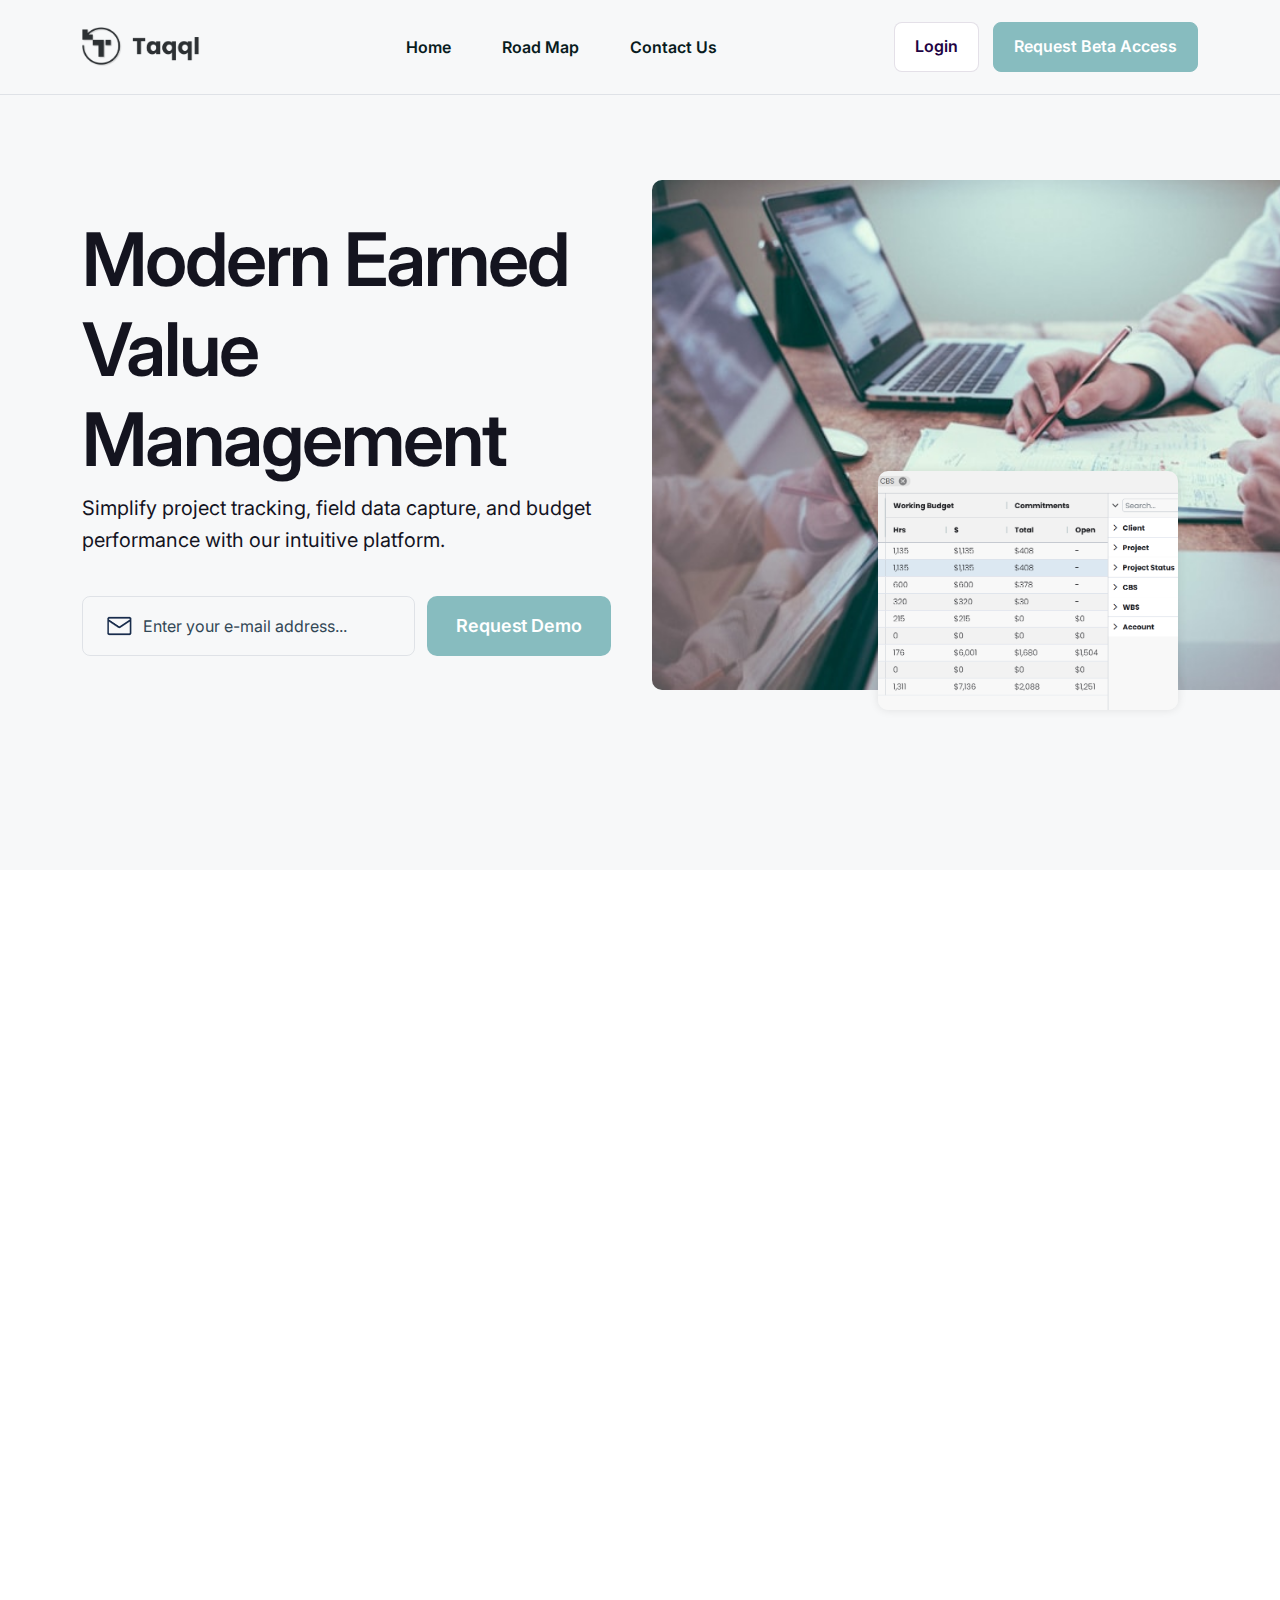
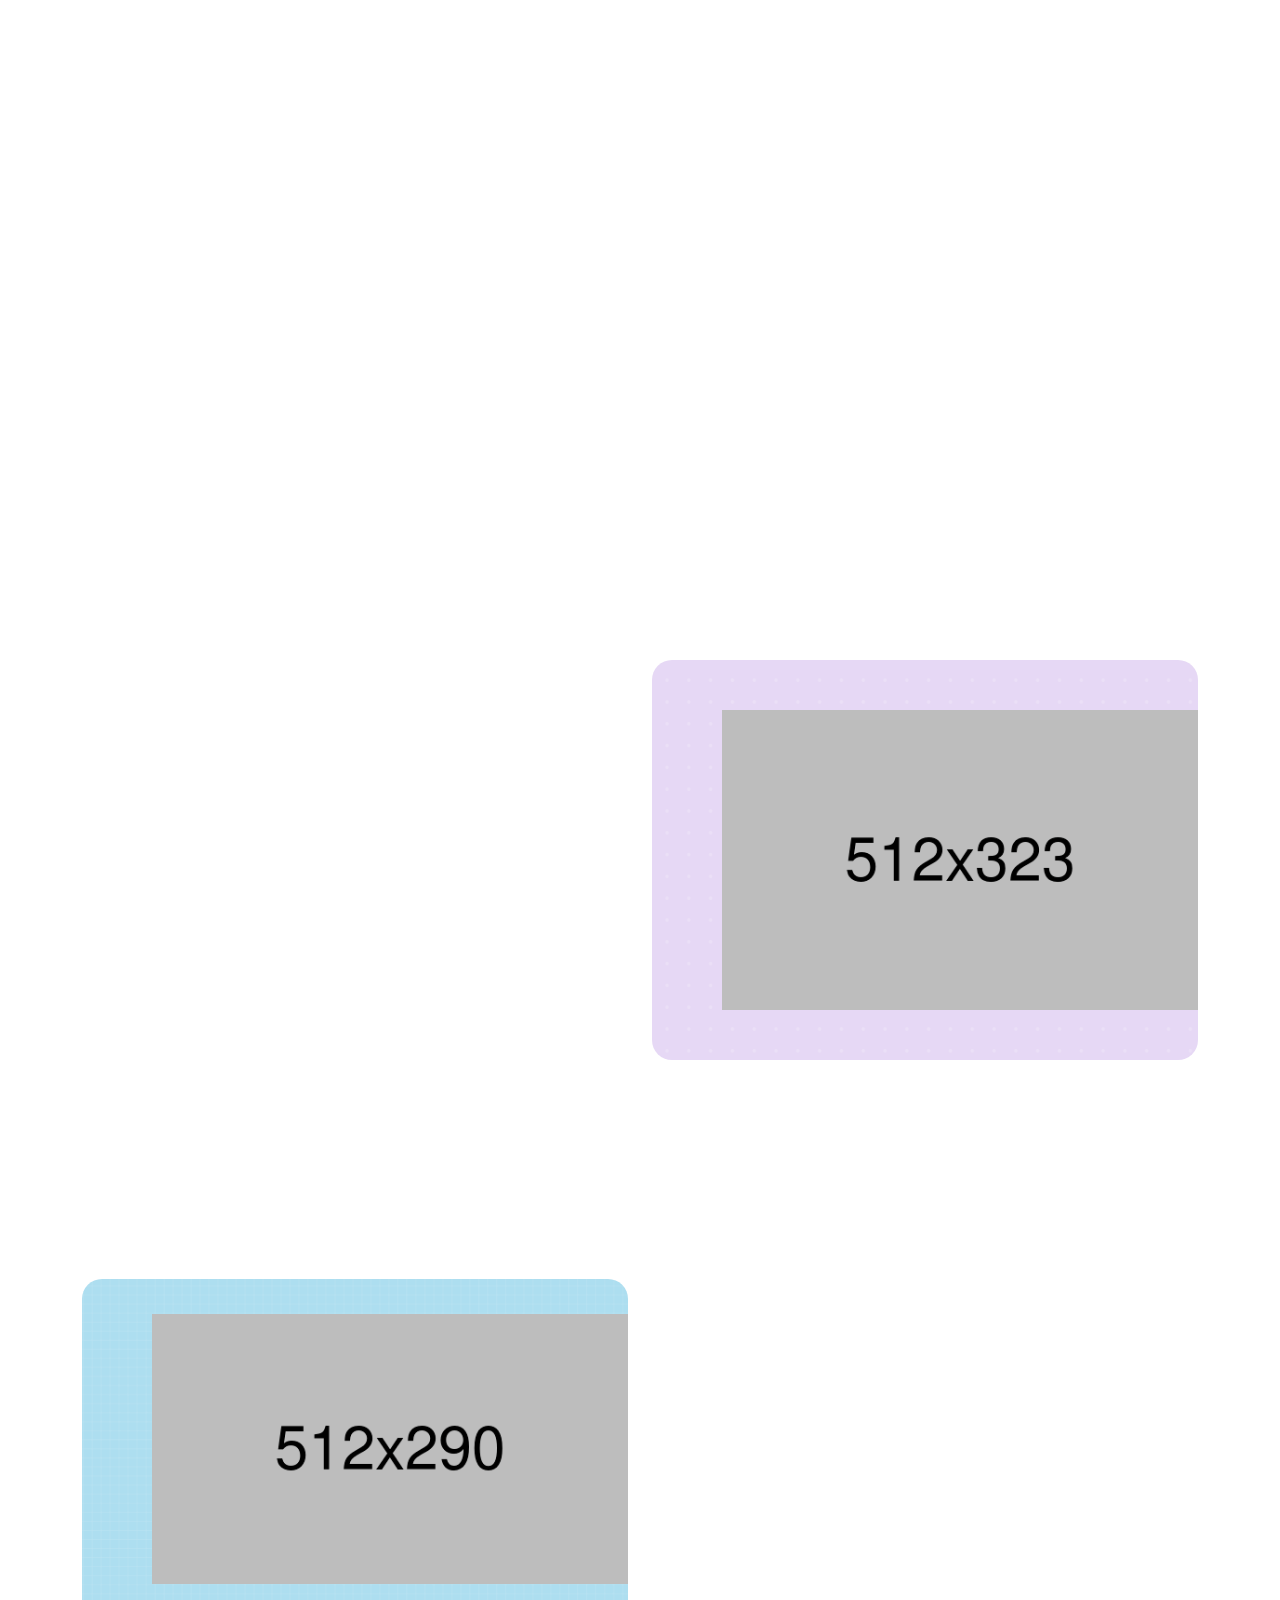
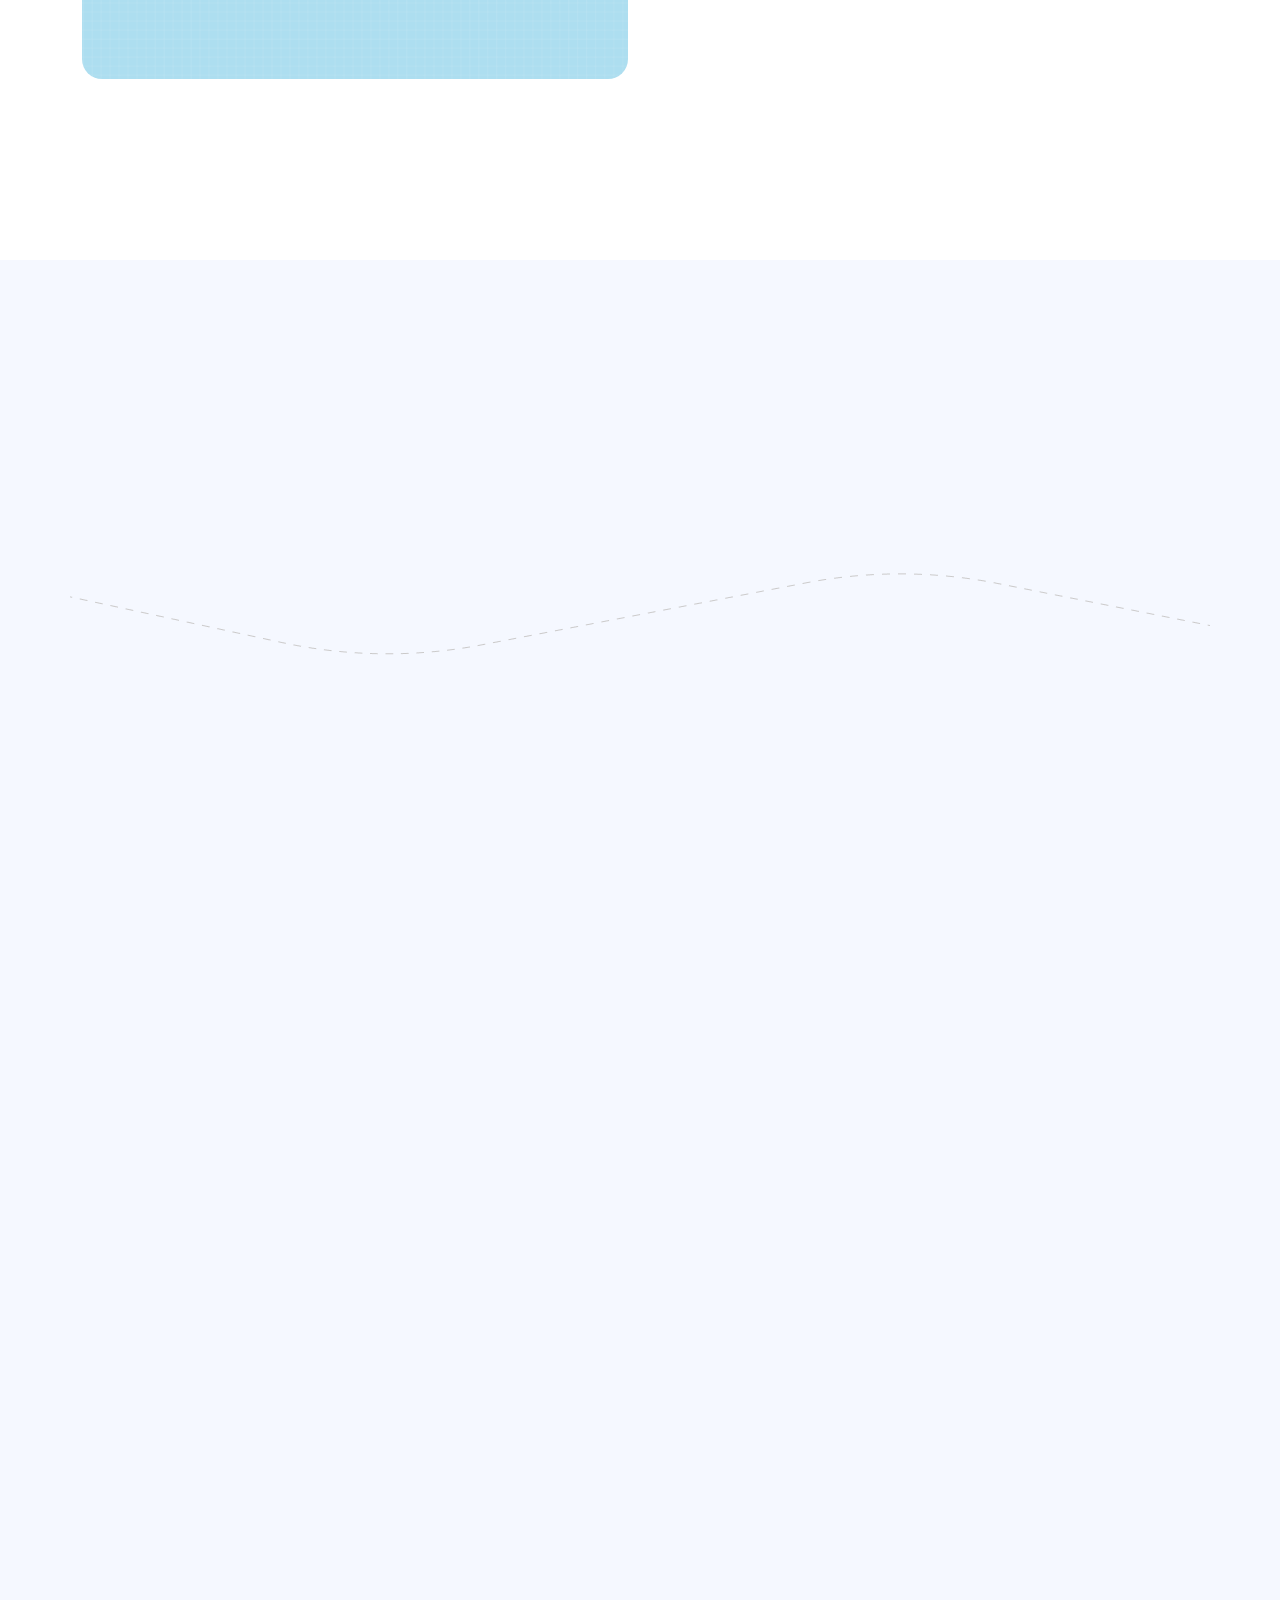
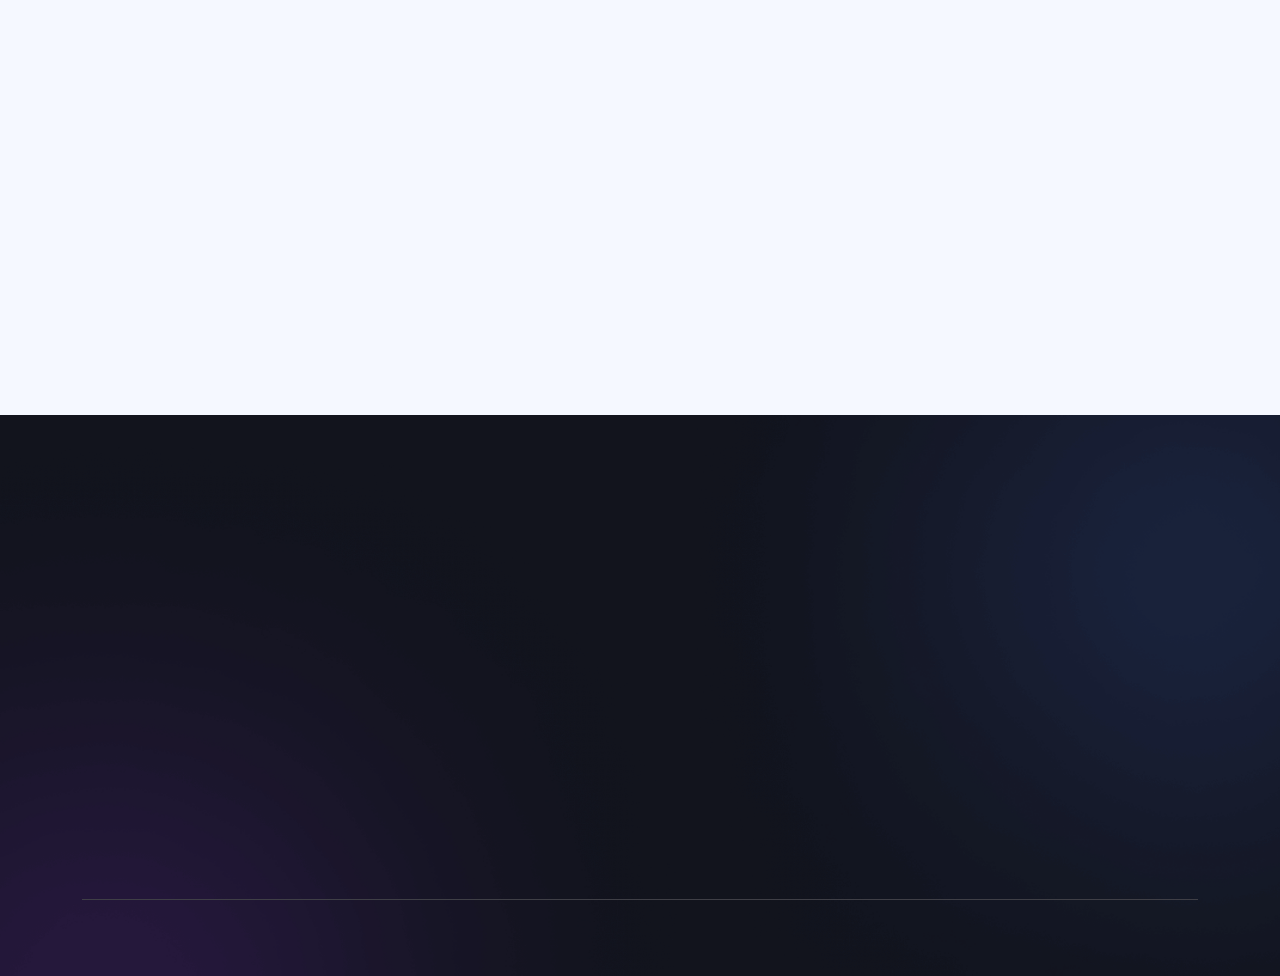
==== commit 7c151561: "comment out  pricing" ====
--- a/index.html
+++ b/index.html
@@ -329,7 +329,7 @@
               </div>
           </div>
       </section>
-      <section class="saas_price_area sec_padding">
+      <!-- <section class="saas_price_area sec_padding">
           <div class="container">
               <div class="section_title section_title_three text-center">
                   <h5 class="wow fadeInUp" data-wow-delay="0.2s">Success Metrics</h5>
@@ -413,7 +413,7 @@
               <p class="price_note text-center wow fadeInUp" data-wow-delay="0.3s">Do you need specialization,
                   end-to-end teams, bilingual options? <a href="#">Contact Us</a></p>
           </div>
-      </section>
+      </section> -->
 
       <section class="saas_faq_area_two sec_padding" data-bg-color="#F5F8FF">
           <div class="container">
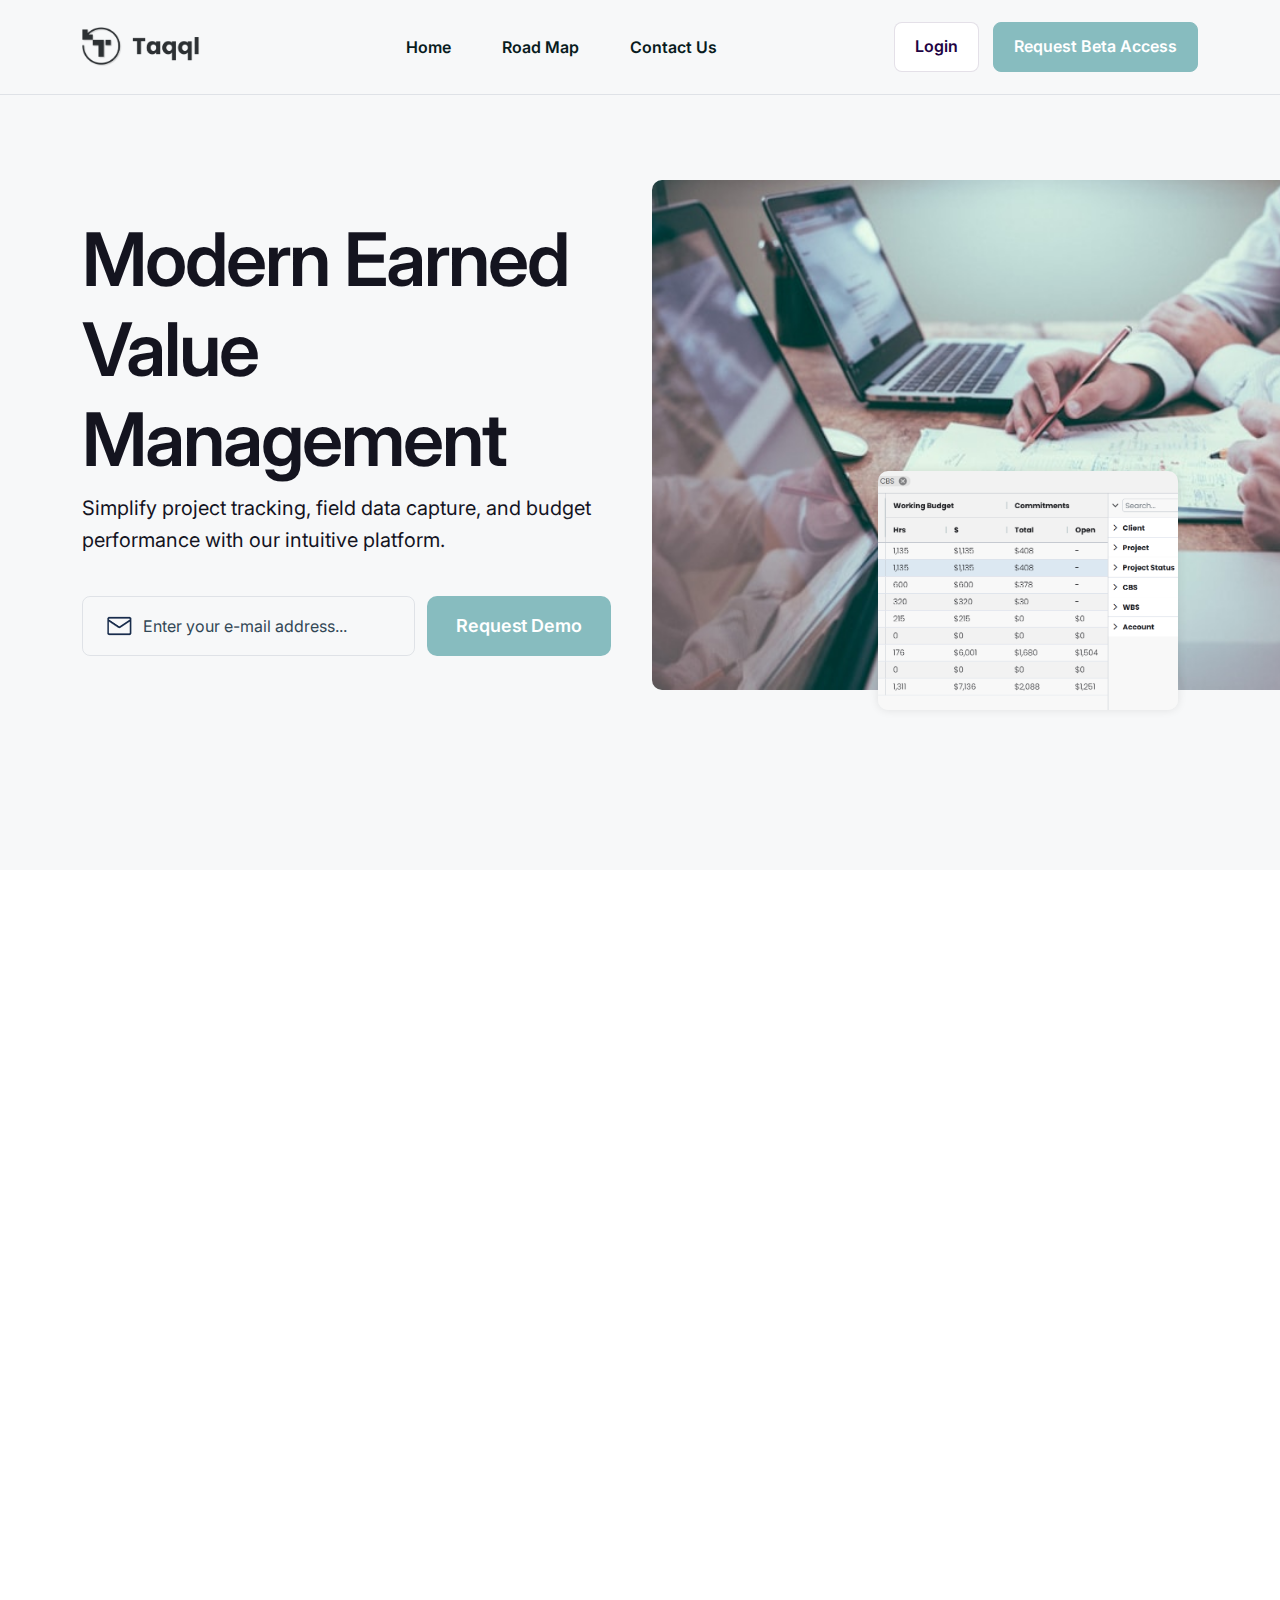
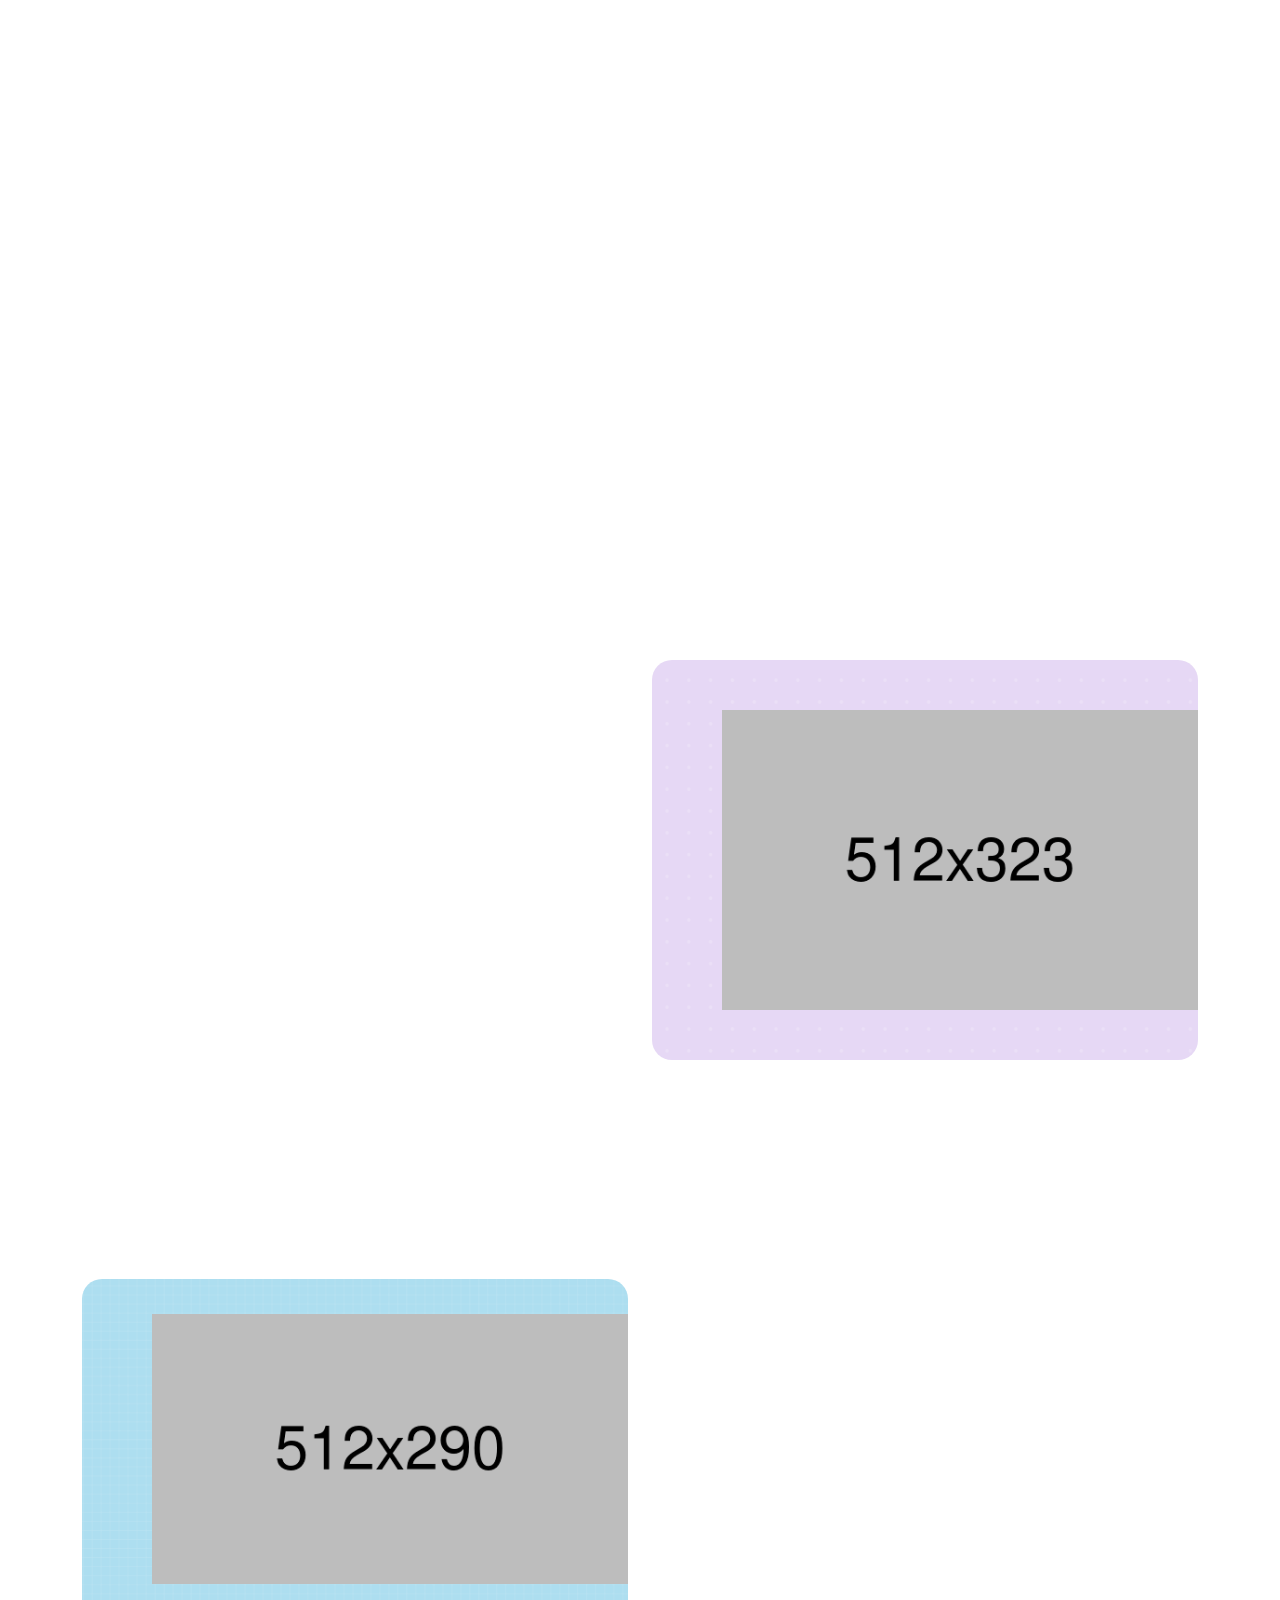
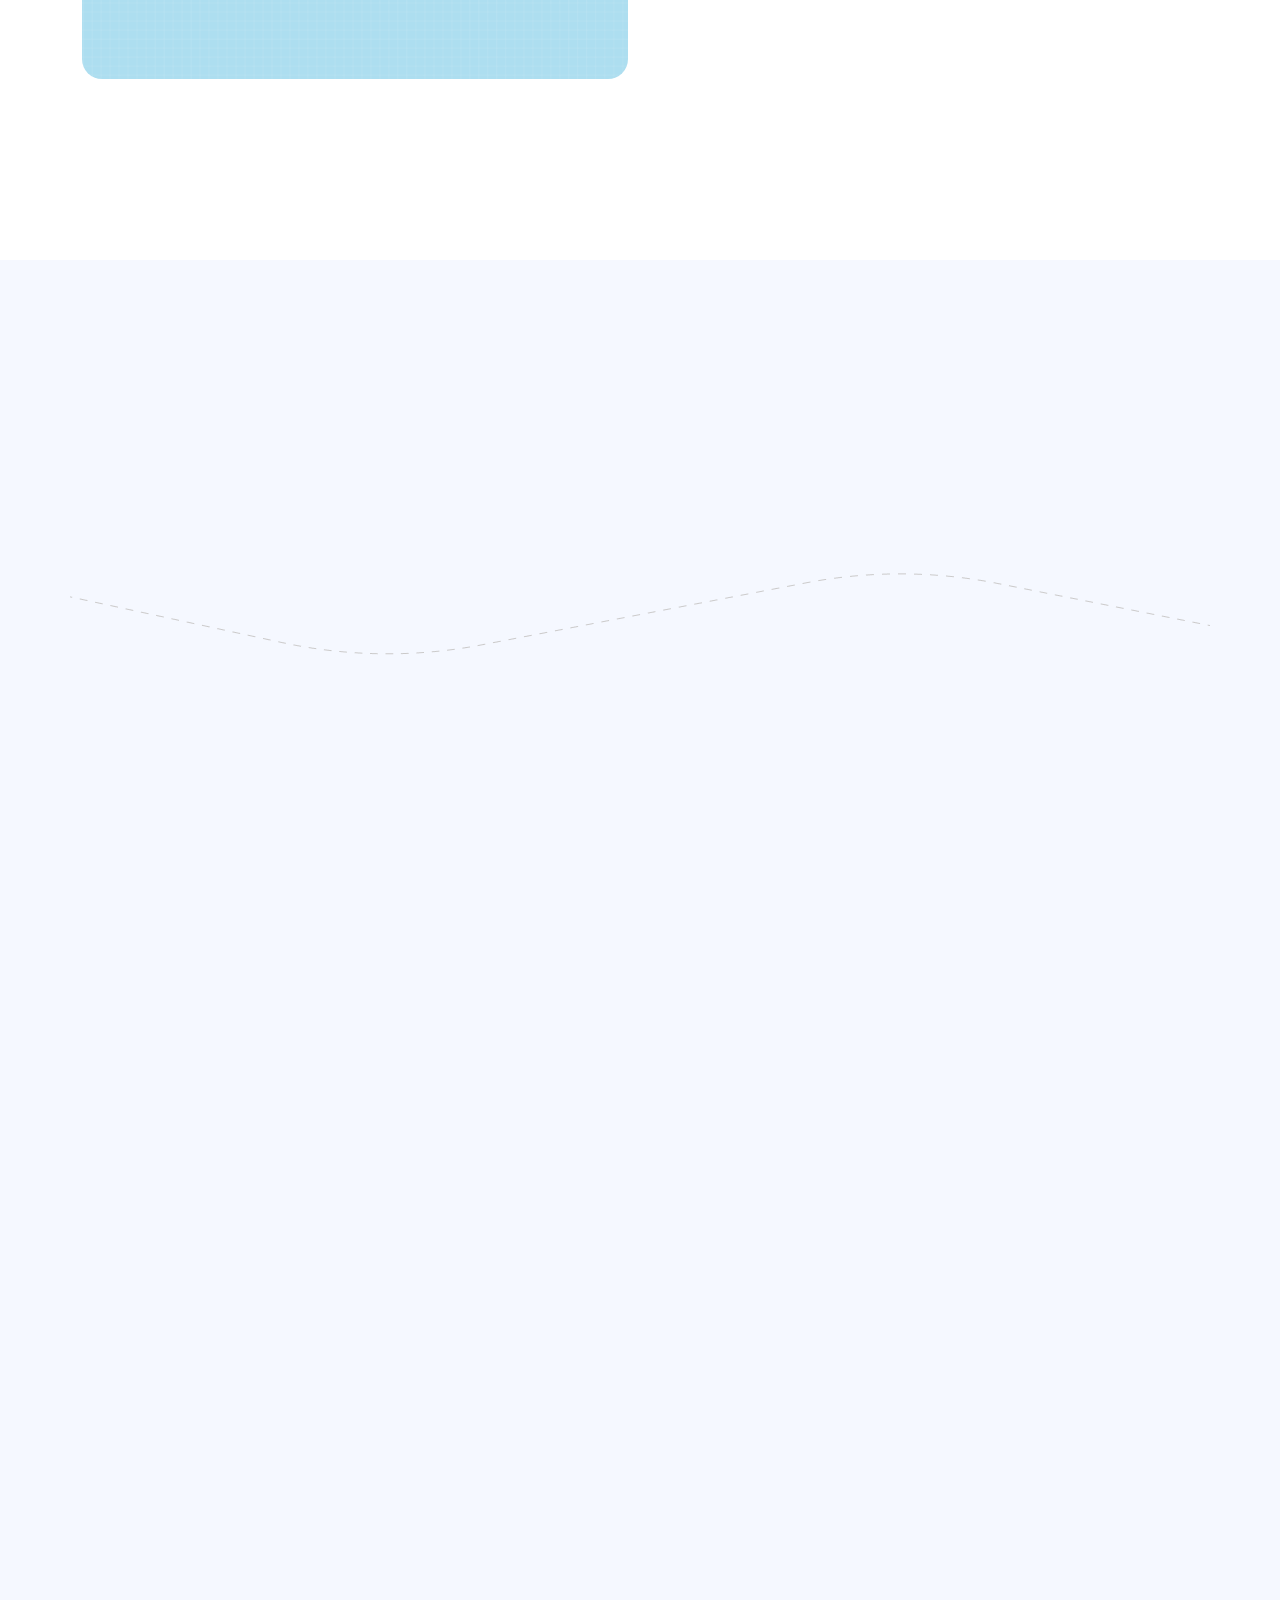
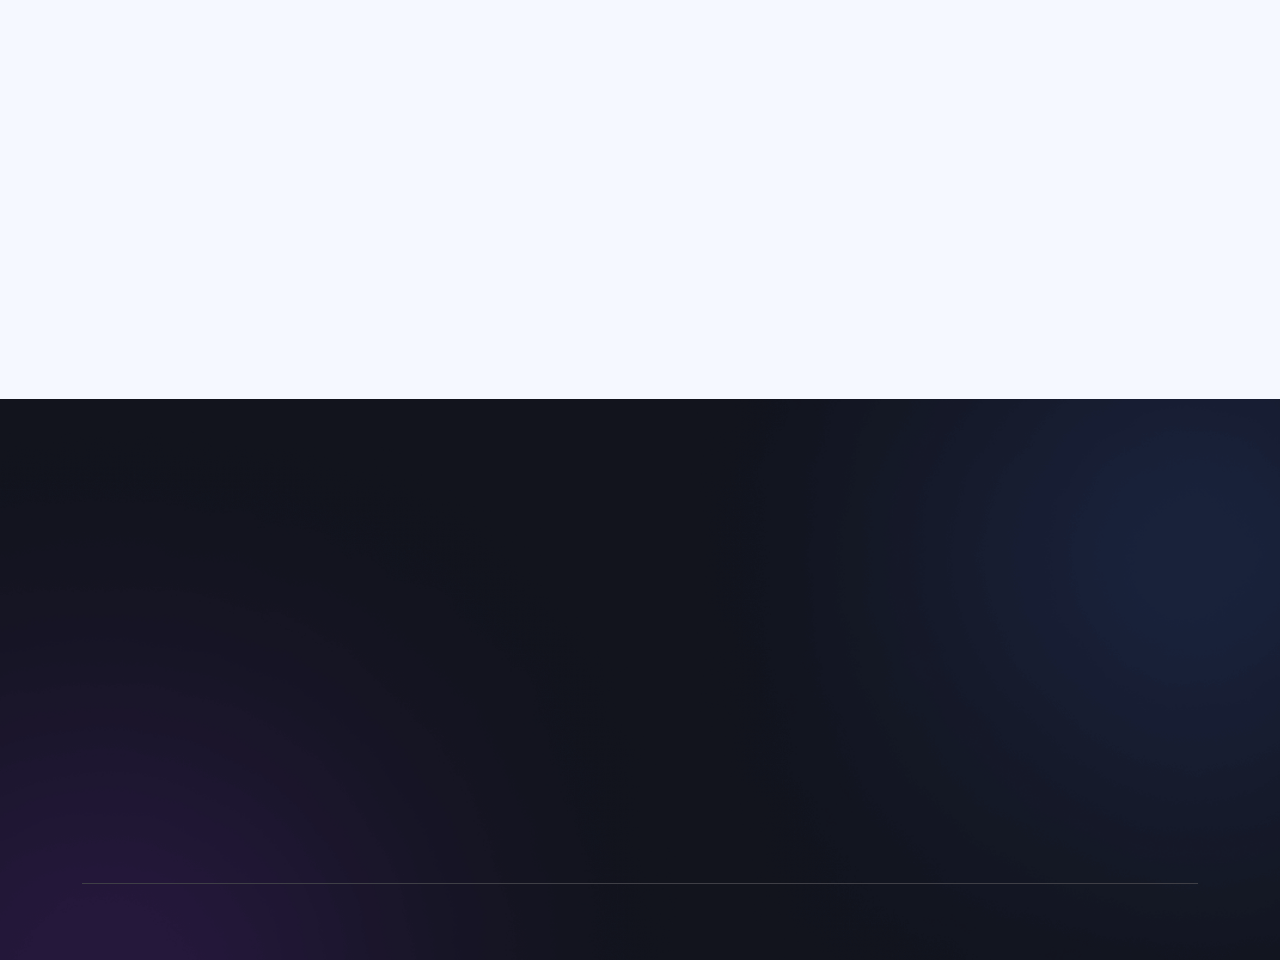
==== commit ba244200: "Update FAQ" ====
--- a/index.html
+++ b/index.html
@@ -428,20 +428,14 @@
                                   <button class="accordion-button" type="button" data-bs-toggle="collapse"
                                       data-bs-target="#collapseSeven" aria-expanded="true"
                                       aria-controls="collapseSeven">
-                                      1. Why hire an SEO virtual assistant?
+                                      1. What is Earned Value Management (EVM)?
                                   </button>
                               </h2>
                               <div id="collapseSeven" class="accordion-collapse collapse show"
                                   aria-labelledby="headingSeven" data-bs-parent="#accordionExampleTwo">
                                   <div class="accordion-body">
-                                      <p>Business owners who can't write keyword-rich, natural-sounding SEO content
-                                          won't optimize their Google rankings. Choose great SEO virtual assistants to
-                                          avoid monthly retainer fees and onsite staffing costs.</p>
-                                      <p>Your virtual assistant can analyze page views, bounce rates, backlinks,
-                                          link-building efforts, and other SEO tasks like creating blog posts and
-                                          relevant content.</p>
-                                      <p>With SEO's help, you can reach your ideal customers online and scale your
-                                          business faster.</p>
+                                      <p>Earned Value Management (EVM) is a project management methodology that integrates schedule, costs, and scope to measure project performance and progress. It provides early warning signals for performance issues and enables data-driven forecasting of project outcomes.</p>
+                                      <p>EVM helps project managers answer critical questions like: Are we ahead or behind schedule? Are we over or under budget? How efficiently are we using our resources? What is the projected cost at completion?</p>
                                   </div>
                               </div>
                           </div>
@@ -450,20 +444,18 @@
                                   <button class="accordion-button collapsed" type="button" data-bs-toggle="collapse"
                                       data-bs-target="#collapseEight" aria-expanded="false"
                                       aria-controls="collapseEight">
-                                      2. How can an SEO Virtual Assistant benefit you?
+                                      2. How does Taqql simplify EVM implementation?
                                   </button>
                               </h2>
                               <div id="collapseEight" class="accordion-collapse collapse"
                                   aria-labelledby="headingEight" data-bs-parent="#accordionExampleTwo">
                                   <div class="accordion-body">
-                                      <p>Business owners who can't write keyword-rich, natural-sounding SEO content
-                                          won't optimize their Google rankings. Choose great SEO virtual assistants to
-                                          avoid monthly retainer fees and onsite staffing costs.</p>
-                                      <p>Your virtual assistant can analyze page views, bounce rates, backlinks,
-                                          link-building efforts, and other SEO tasks like creating blog posts and
-                                          relevant content.</p>
-                                      <p>With SEO's help, you can reach your ideal customers online and scale your
-                                          business faster.</p>
+                                      <p>Taqql modernizes EVM by providing an intuitive platform that simplifies data collection, analysis, and reporting. Our solution eliminates the complexity traditionally associated with EVM through:</p>
+                                      <p>- Mobile-first field data collection that captures progress in real-time</p>
+                                      <p>- Automated calculations and performance metrics</p>
+                                      <p>- Visual dashboards that make performance trends easy to understand</p>
+                                      <p>- Seamless integration with existing project management tools</p>
+                                      <p>This approach makes EVM accessible to organizations of all sizes, not just those with dedicated EVM specialists.</p>
                                   </div>
                               </div>
                           </div>
@@ -472,20 +464,18 @@
                                   <button class="accordion-button collapsed" type="button" data-bs-toggle="collapse"
                                       data-bs-target="#collapseNine" aria-expanded="false"
                                       aria-controls="collapseNine">
-                                      3. What services does PicmaticWeb offer?
+                                      3. What types of projects benefit most from Taqql?
                                   </button>
                               </h2>
                               <div id="collapseNine" class="accordion-collapse collapse" aria-labelledby="headingNine"
                                   data-bs-parent="#accordionExampleTwo">
                                   <div class="accordion-body">
-                                      <p>Business owners who can't write keyword-rich, natural-sounding SEO content
-                                          won't optimize their Google rankings. Choose great SEO virtual assistants to
-                                          avoid monthly retainer fees and onsite staffing costs.</p>
-                                      <p>Your virtual assistant can analyze page views, bounce rates, backlinks,
-                                          link-building efforts, and other SEO tasks like creating blog posts and
-                                          relevant content.</p>
-                                      <p>With SEO's help, you can reach your ideal customers online and scale your
-                                          business faster.</p>
+                                      <p>Taqql is particularly valuable for:</p>
+                                      <p>- Construction projects requiring field data collection and progress tracking</p>
+                                      <p>- Government contractors needing to meet EVM compliance requirements</p>
+                                      <p>- Engineering projects with complex budgets and schedules</p>
+                                      <p>- Any project where accurate cost and schedule performance is critical</p>
+                                      <p>Our platform scales to accommodate projects of various sizes and complexity levels, from small teams to large enterprise initiatives.</p>
                                   </div>
                               </div>
                           </div>
@@ -493,20 +483,19 @@
                               <h2 class="accordion-header" id="headingTen">
                                   <button class="accordion-button collapsed" type="button" data-bs-toggle="collapse"
                                       data-bs-target="#collapseTen" aria-expanded="false" aria-controls="collapseTen">
-                                      4. How do I get started with PicmaticWeb?
+                                      4. How does the field data collection feature work?
                                   </button>
                               </h2>
                               <div id="collapseTen" class="accordion-collapse collapse" aria-labelledby="headingTen"
                                   data-bs-parent="#accordionExampleTwo">
                                   <div class="accordion-body">
-                                      <p>Business owners who can't write keyword-rich, natural-sounding SEO content
-                                          won't optimize their Google rankings. Choose great SEO virtual assistants to
-                                          avoid monthly retainer fees and onsite staffing costs.</p>
-                                      <p>Your virtual assistant can analyze page views, bounce rates, backlinks,
-                                          link-building efforts, and other SEO tasks like creating blog posts and
-                                          relevant content.</p>
-                                      <p>With SEO's help, you can reach your ideal customers online and scale your
-                                          business faster.</p>
+                                      <p>Our field data collection module is designed for simplicity and efficiency:</p>
+                                      <p>- Mobile-responsive interface works on any device, even in remote locations</p>
+                                      <p>- Offline capability allows data capture without internet connectivity</p>
+                                      <p>- Customizable forms for time, materials, equipment, and progress reporting</p>
+                                      <p>- Photo and document attachment capabilities</p>
+                                      <p>- GPS location tagging for field activities</p>
+                                      <p>Once data is collected, it automatically syncs to your project dashboard when connectivity is restored, providing real-time updates to project status and performance metrics.</p>
                                   </div>
                               </div>
                           </div>
@@ -515,20 +504,19 @@
                                   <button class="accordion-button collapsed" type="button" data-bs-toggle="collapse"
                                       data-bs-target="#collapseEleven" aria-expanded="false"
                                       aria-controls="collapseEleven">
-                                      5. How much does it cost to hire an SEO virtual assistant from PicmaticWeb?
+                                      5. How can I get started with Taqql?
                                   </button>
                               </h2>
                               <div id="collapseEleven" class="accordion-collapse collapse"
                                   aria-labelledby="headingEleven" data-bs-parent="#accordionExampleTwo">
                                   <div class="accordion-body">
-                                      <p>Business owners who can't write keyword-rich, natural-sounding SEO content
-                                          won't optimize their Google rankings. Choose great SEO virtual assistants to
-                                          avoid monthly retainer fees and onsite staffing costs.</p>
-                                      <p>Your virtual assistant can analyze page views, bounce rates, backlinks,
-                                          link-building efforts, and other SEO tasks like creating blog posts and
-                                          relevant content.</p>
-                                      <p>With SEO's help, you can reach your ideal customers online and scale your
-                                          business faster.</p>
+                                      <p>Getting started with Taqql is straightforward:</p>
+                                      <p>1. Request a demo through our website</p>
+                                      <p>2. Our team will provide a personalized walkthrough of the platform</p>
+                                      <p>3. We'll help you set up your first project and configure the system to your needs</p>
+                                      <p>4. Training is provided for your team members</p>
+                                      <p>5. Ongoing support ensures you maximize the value of the platform</p>
+                                      <p>We offer flexible pricing plans based on project size and feature requirements. Contact us to discuss which option best fits your organization's needs.</p>
                                   </div>
                               </div>
                           </div>
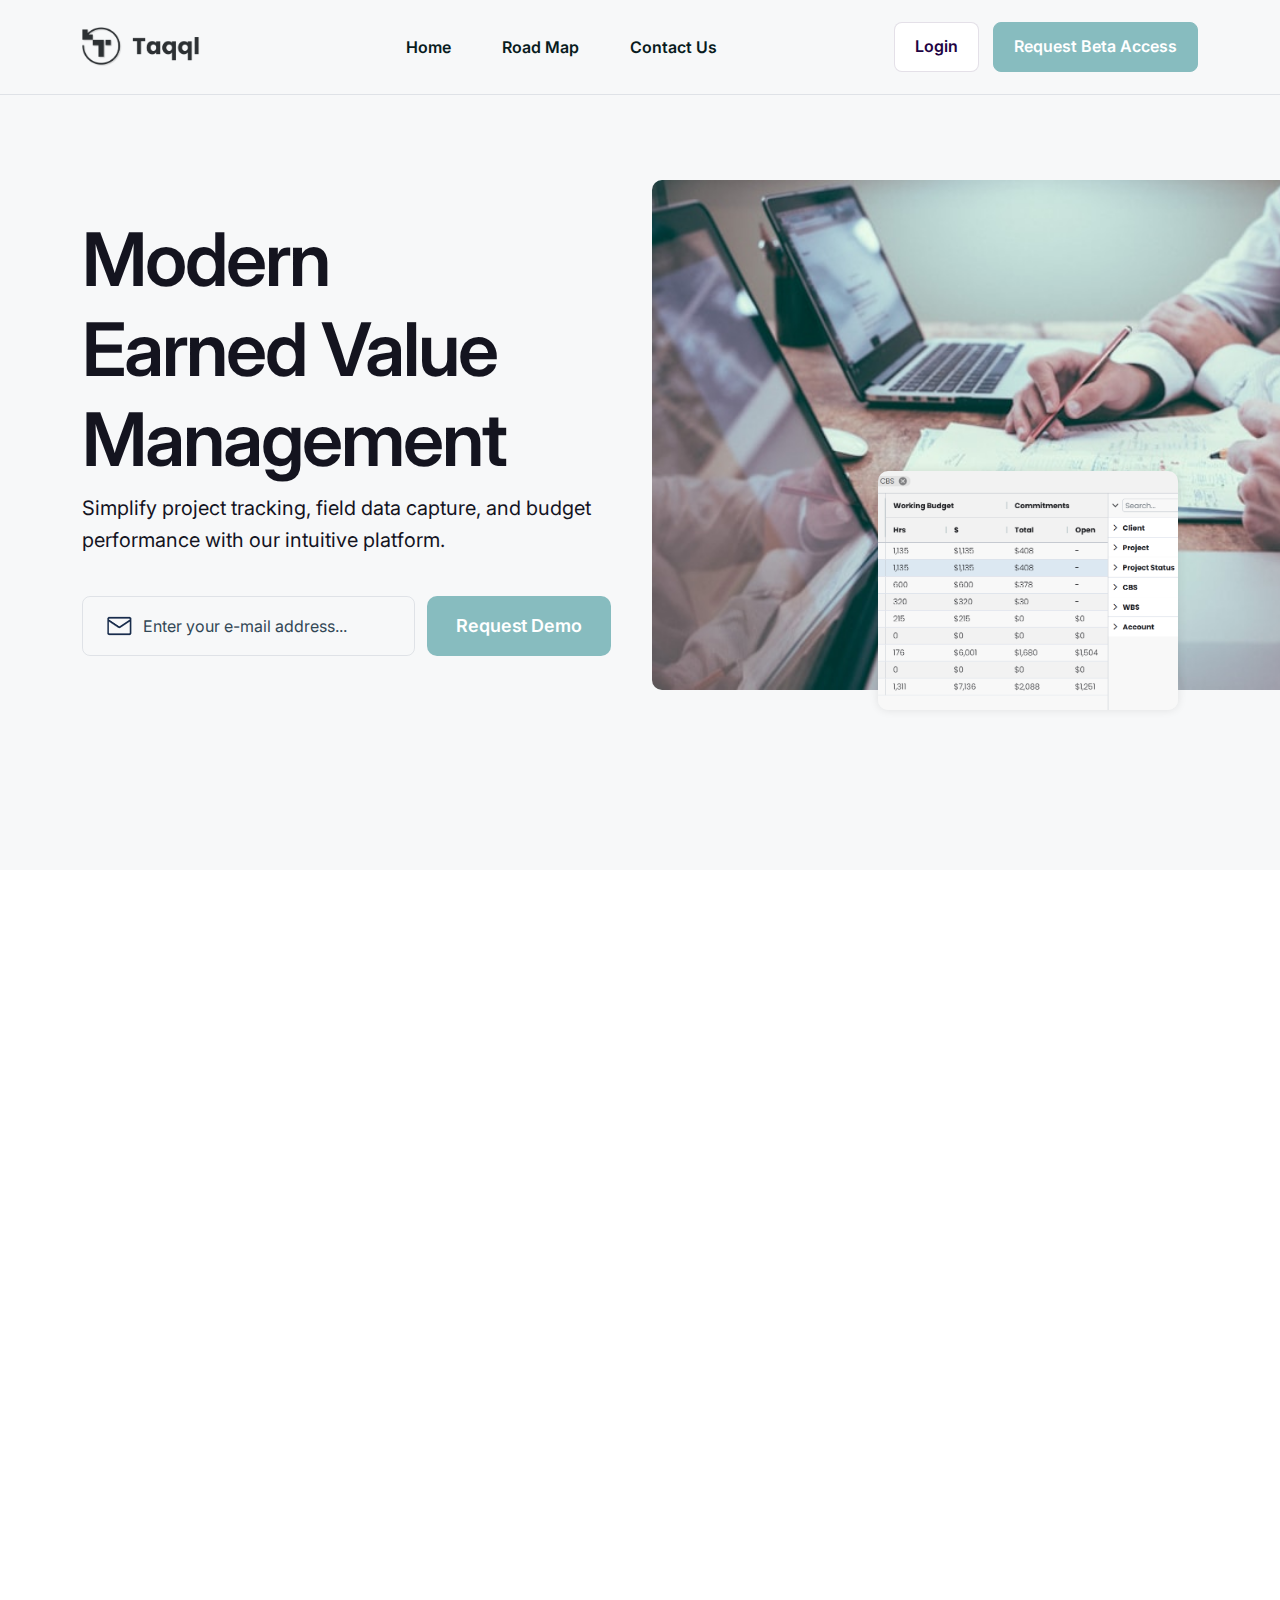
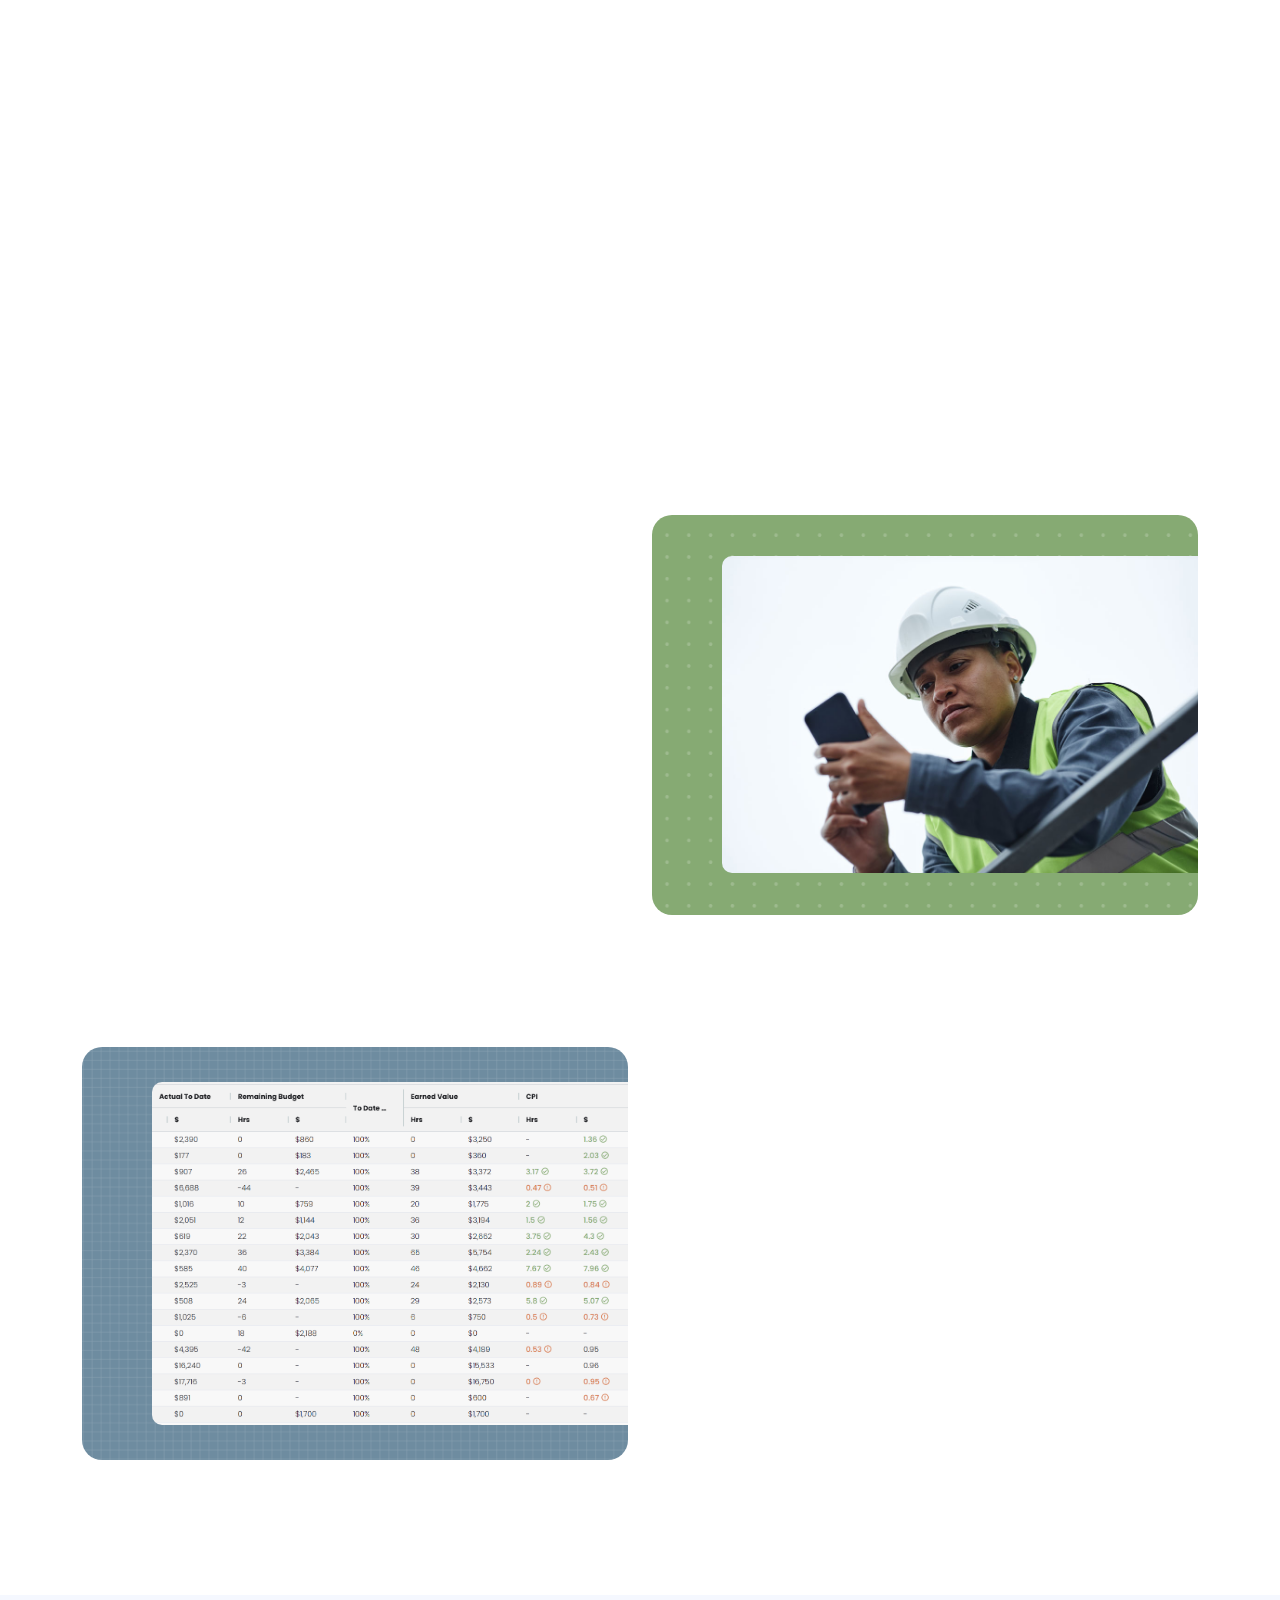
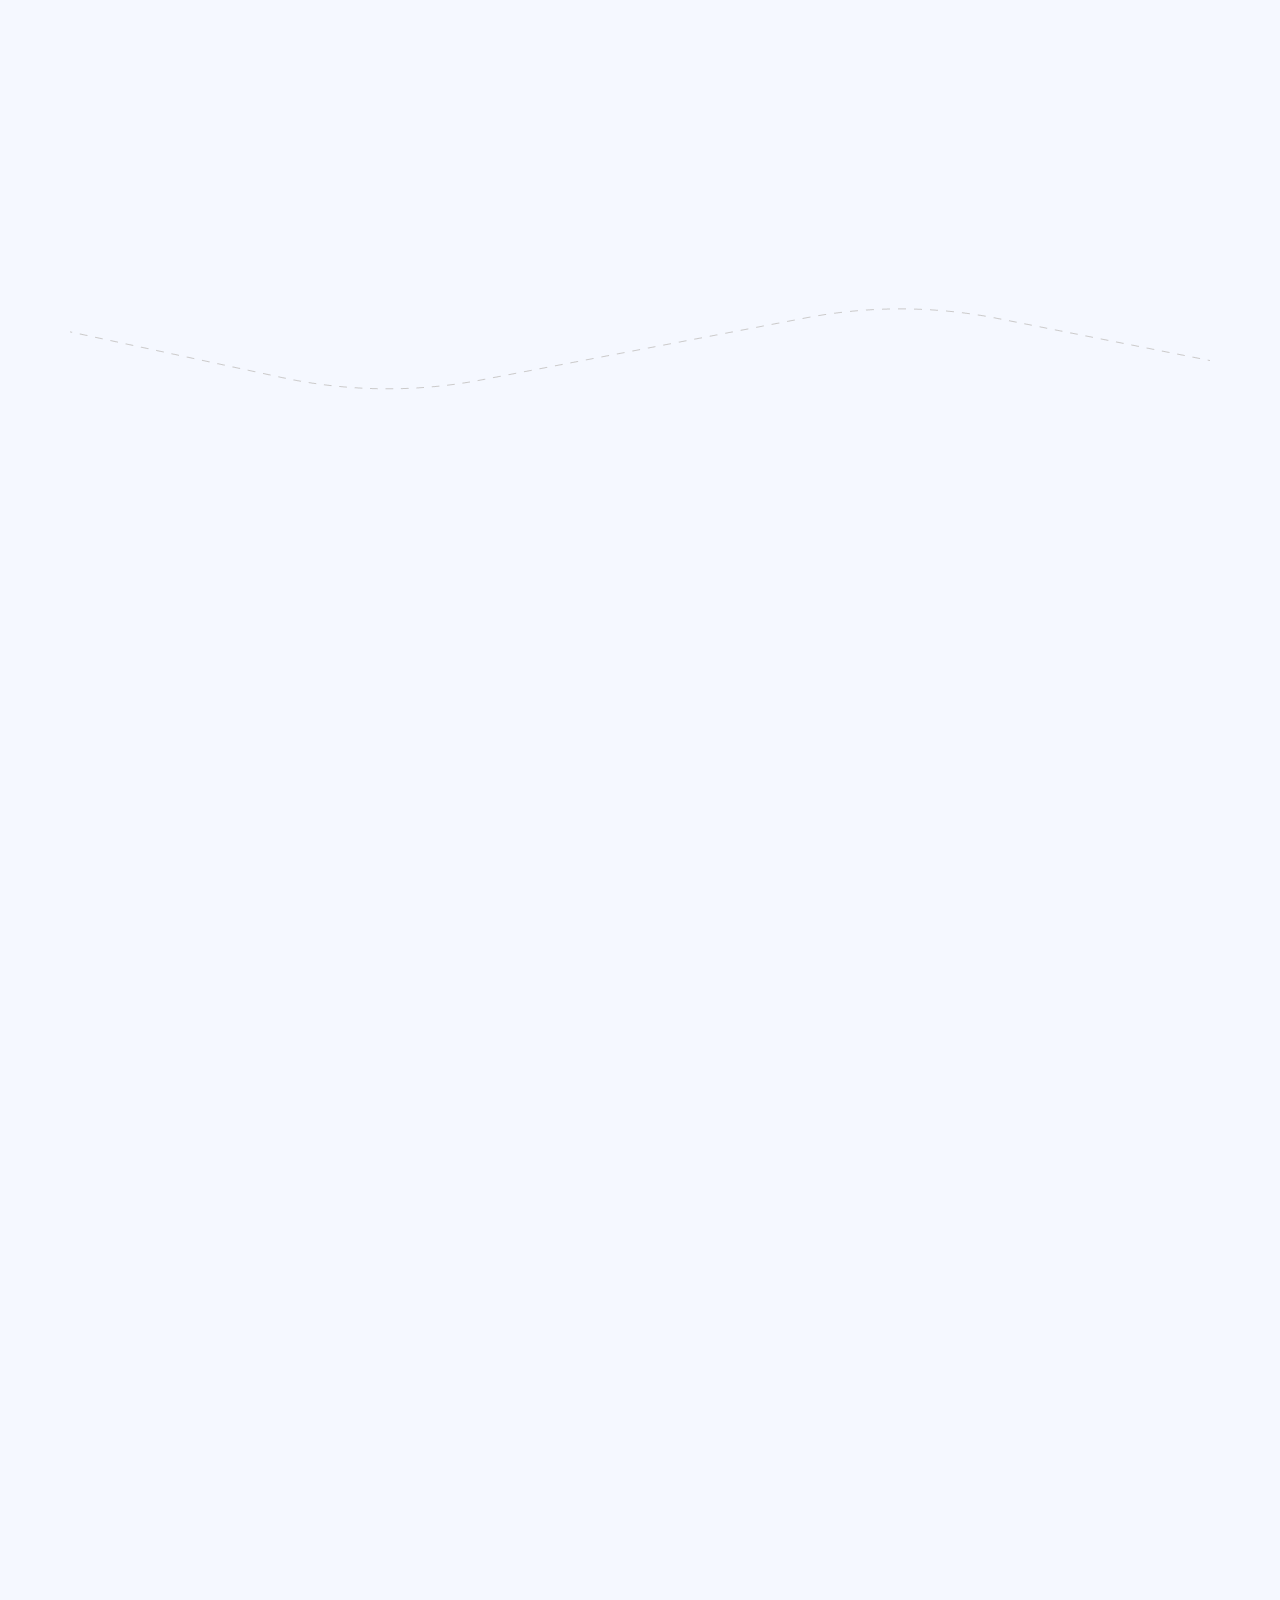
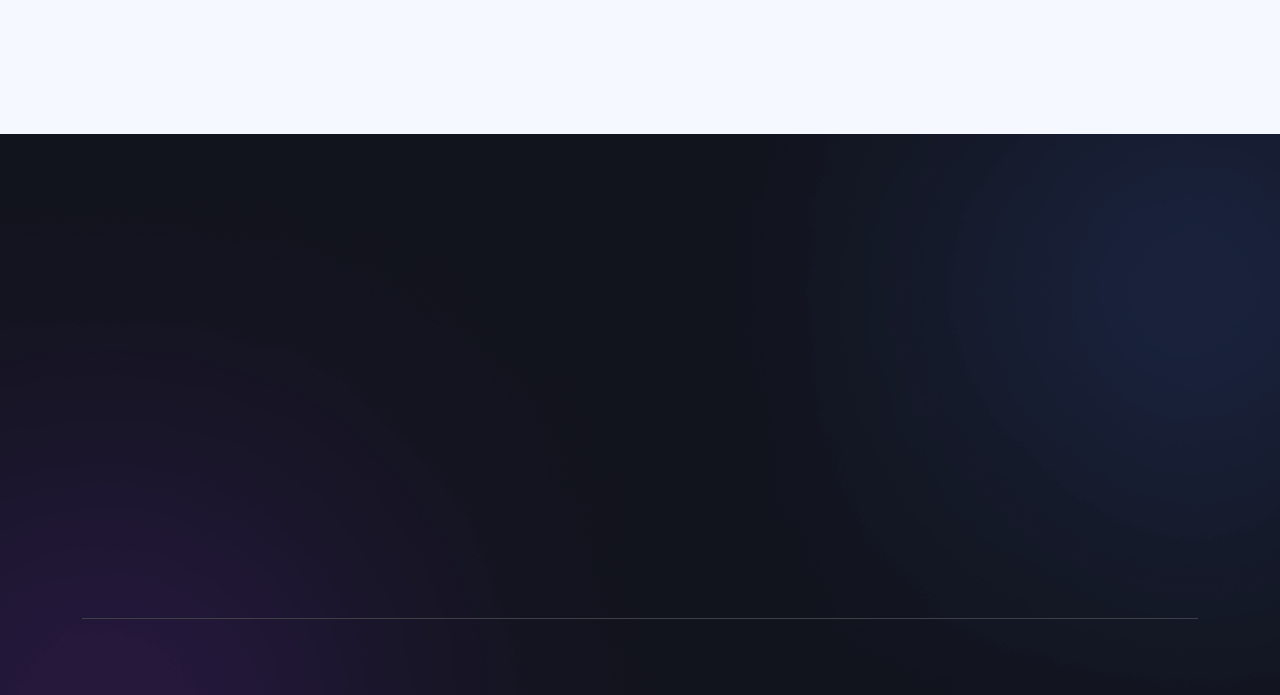
==== commit 0f2ecc26: "compete landing page content" ====
--- a/index.html
+++ b/index.html
@@ -162,7 +162,7 @@
               <div class="row align-items-center">
                   <div class="col-xl-6 col-lg-7">
                       <div class="sass_banner_content">
-                          <h2 class="wow fadeInUp" data-wow-delay="0.2s">Modern Earned Value Management</h2>
+                          <h2 class="wow fadeInUp" data-wow-delay="0.2s">Modern<br/>Earned Value<br/>Management</h2>
                           <p class="wow fadeInUp" data-wow-delay="0.3s">Simplify project tracking, field data capture, and budget performance with our intuitive platform.</p>
                           <form class="banner_subscribe wow fadeInUp" data-wow-delay="0.4s" method="post">
                               <div class="input_group">
@@ -215,7 +215,7 @@
                   </div>
               </div>
               <div class="promo_dash_img text-center wow fadeInUp" data-wow-delay="0.5s">
-                  <img class="img-fluid" src="assets/img/home-three/dashboard_img.png" alt="">
+                <img class="img-fluid" style="max-width: 80%;border-radius: 10px 10px 0 0;" src="assets/img/web-app.png" alt="">
               </div>
           </div>
       </section>
@@ -224,10 +224,10 @@
           <div class="container">
               <div class="row flex-row-reverse saas_features_item one">
                   <div class="col-lg-6">
-                      <div class="saas_features_img" data-bg-color="#E6D8F5">
-                          <img src="assets/img/home-one/features_img_one.png" alt="">
+                      <div class="saas_features_img" data-bg-color="#86AA73">
+                          <img style="border-radius: 10px 0 0 10px; max-width: 100%;" src="assets/img/worker-cell.jpg" alt="">
                           <div class="img_small wow fadeInUp">
-                              <img data-parallax='{"y": 40}' src="assets/img/home-one/features_img_two.png" alt="">
+                            <img data-parallax='{"y": 60}' src="assets/img/taqql_app.png" alt="">
                           </div>
                       </div>
                   </div>
@@ -247,45 +247,42 @@
                                   <div class="icon"><img src="assets/img/home-one/check.png" alt=""></div>Photo documentation
                               </li>
                           </ul>
-                          <a href="#" class="saas_btn">
+                          <!-- <a href="#" class="saas_btn">
                               <div class="btn_text"><span>Try Free Version</span><span>Try Free Version</span></div>
-                          </a>
+                          </a> -->
                       </div>
                   </div>
               </div>
               <div class="row saas_features_item two">
                   <div class="col-lg-6">
-                      <div class="saas_features_img" data-bg-color="#ADDEF0">
-                          <img src="assets/img/home-one/analytic_img.png" alt="">
+                      <div class="saas_features_img" data-bg-color="#6E8CA0">
+                          <img style="border-radius: 10px 0 0 10px;max-width: 100%;" src="assets/img/cost.png" alt="">
                           <div class="img_small wow fadeInUp" data-wow-delay="0.2s">
-                              <img data-parallax='{"y": 40}' src="assets/img/home-one/analytic_small.png" alt="">
+                            <img style="max-width: 400px;" data-parallax='{"y": 40}' src="assets/img/thinking.jpg" alt="">
                           </div>
                       </div>
                   </div>
                   <div class="col-lg-6">
                       <div class="saas_features_content wow fadeInRight" data-wow-delay="0.1s">
-                          <h6>Sales Analytics</h6>
-                          <h2>Transform User Data Into Actionable Insights</h2>
-                          <p>Lorem Ipsum is simply dummy text of the printing and typesetting industry. Lorem Ipsum
-                              has been the industry's standard dummy text ever since the 1500s, when an unknown
-                              printer.</p>
+                          <h6>Use Your Data</h6>
+                          <h2>Transform Inputs Into Actionable Insights</h2>
+                          <p>Turn your field data into powerful business intelligence with our comprehensive analytics and reporting tools. Make informed decisions based on real-time project insights.</p>
                           <ul class="list-unstyled saas_list">
                               <li>
-                                  <div class="icon"><img src="assets/img/home-one/check.png" alt=""></div>Fully
-                                  customizable
+                                  <div class="icon"><img src="assets/img/home-one/check.png" alt=""></div>Robust filterable reports
                               </li>
                               <li>
-                                  <div class="icon"><img src="assets/img/home-one/check.png" alt=""></div>Variables
-                                  are supported
+                                  <div class="icon"><img src="assets/img/home-one/check.png" alt=""></div>Real-time 
+                                  project performance metrics
                               </li>
                               <li>
-                                  <div class="icon"><img src="assets/img/home-one/check.png" alt=""></div>Hover and
-                                  click interactions for easy prototyping
+                                  <div class="icon"><img src="assets/img/home-one/check.png" alt=""></div>Data export 
+                                  and integration capabilities
                               </li>
                           </ul>
-                          <a href="#" class="saas_btn">
+                          <!-- <a href="#" class="saas_btn">
                               <div class="btn_text"><span>Try Free Version</span><span>Try Free Version</span></div>
-                          </a>
+                          </a> -->
                       </div>
                   </div>
               </div>
--- a/assets/css/style.css
+++ b/assets/css/style.css
@@ -1698,9 +1698,10 @@
 .saas_features_img .img_small {
   position: absolute;
   top: -10px;
-  left: 75px;
+  left: -20px;
 }
 .saas_features_img .img_small img {
+  max-width: 200px;
   box-shadow: 0px 32px 64px -16px rgba(15, 23, 42, 0.2);
   border-radius: 20px;
 }
@@ -2364,7 +2365,7 @@
 }
 
 .promo_dash_img {
-  background: rgba(43, 91, 253, 0.16);
+  background: #e6ebec;
   border-top-left-radius: 24px;
   border-top-right-radius: 24px;
   padding: 90px 0px 0px;
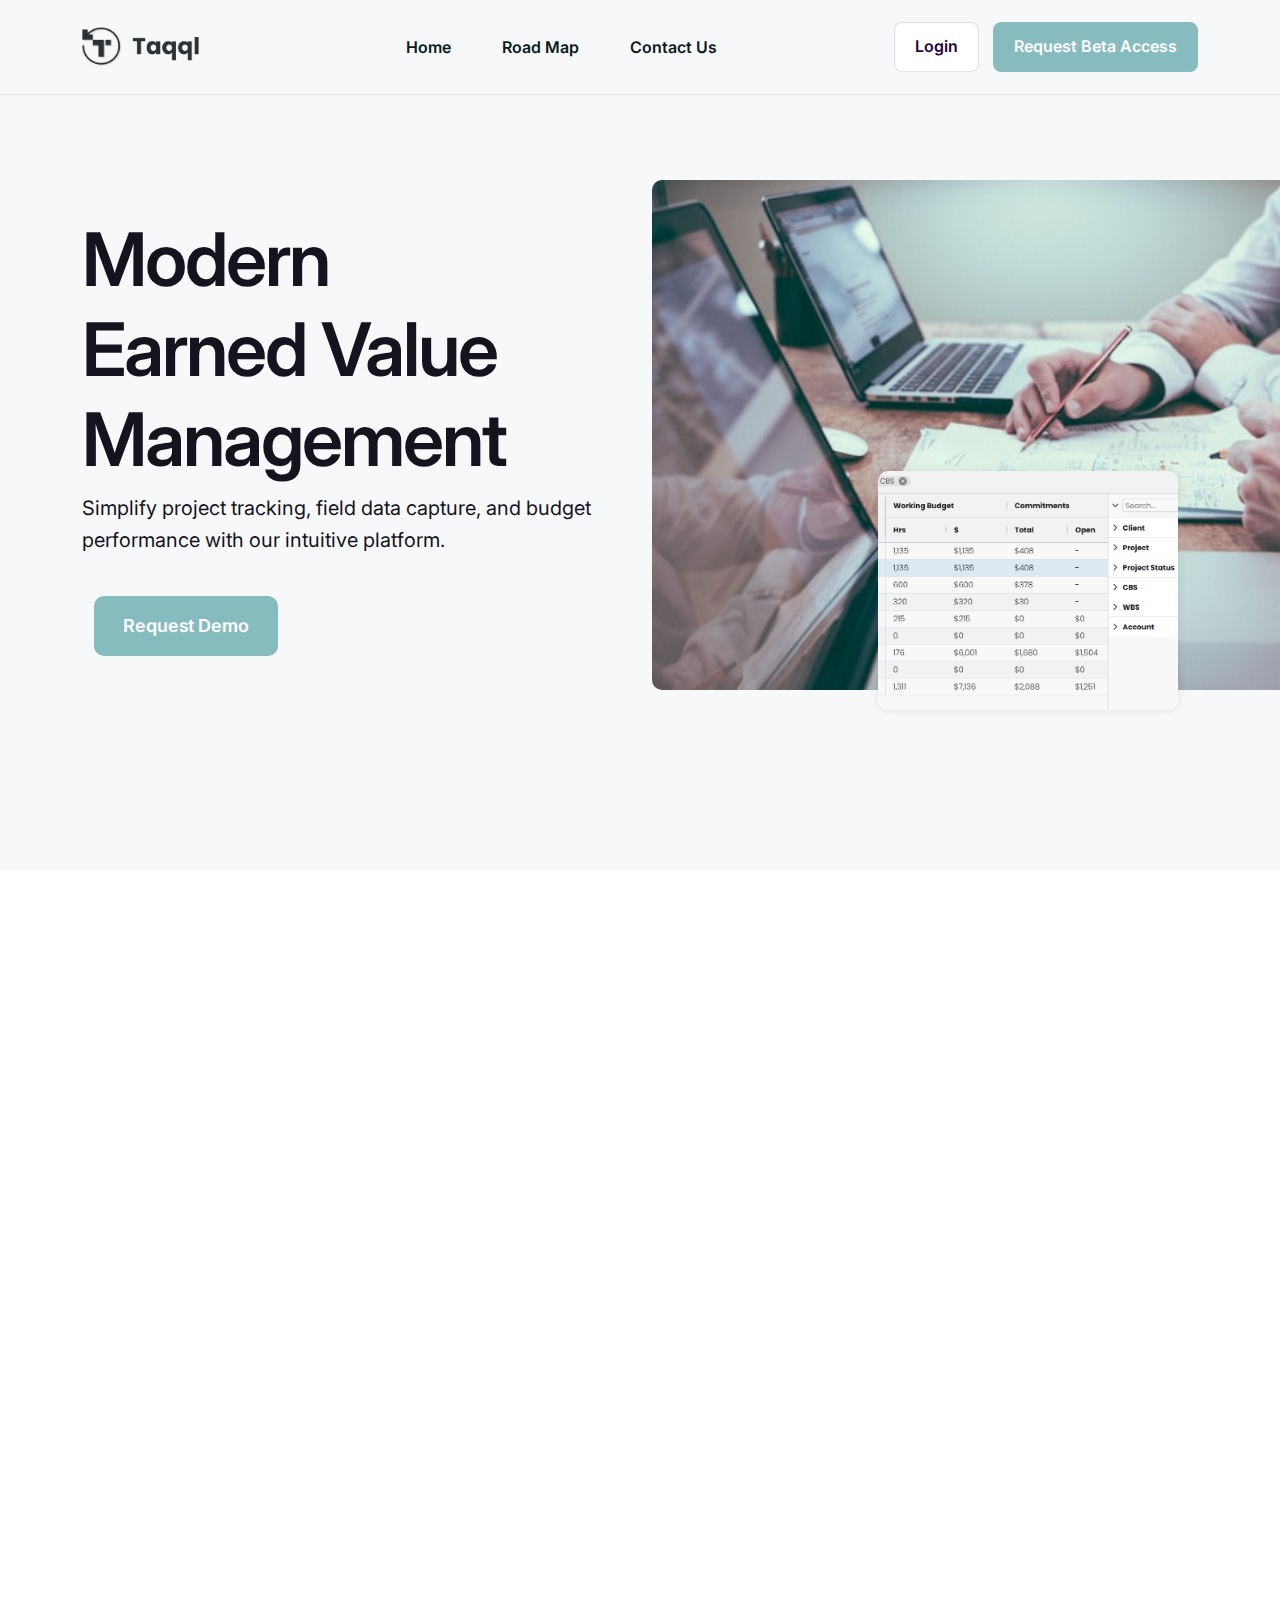
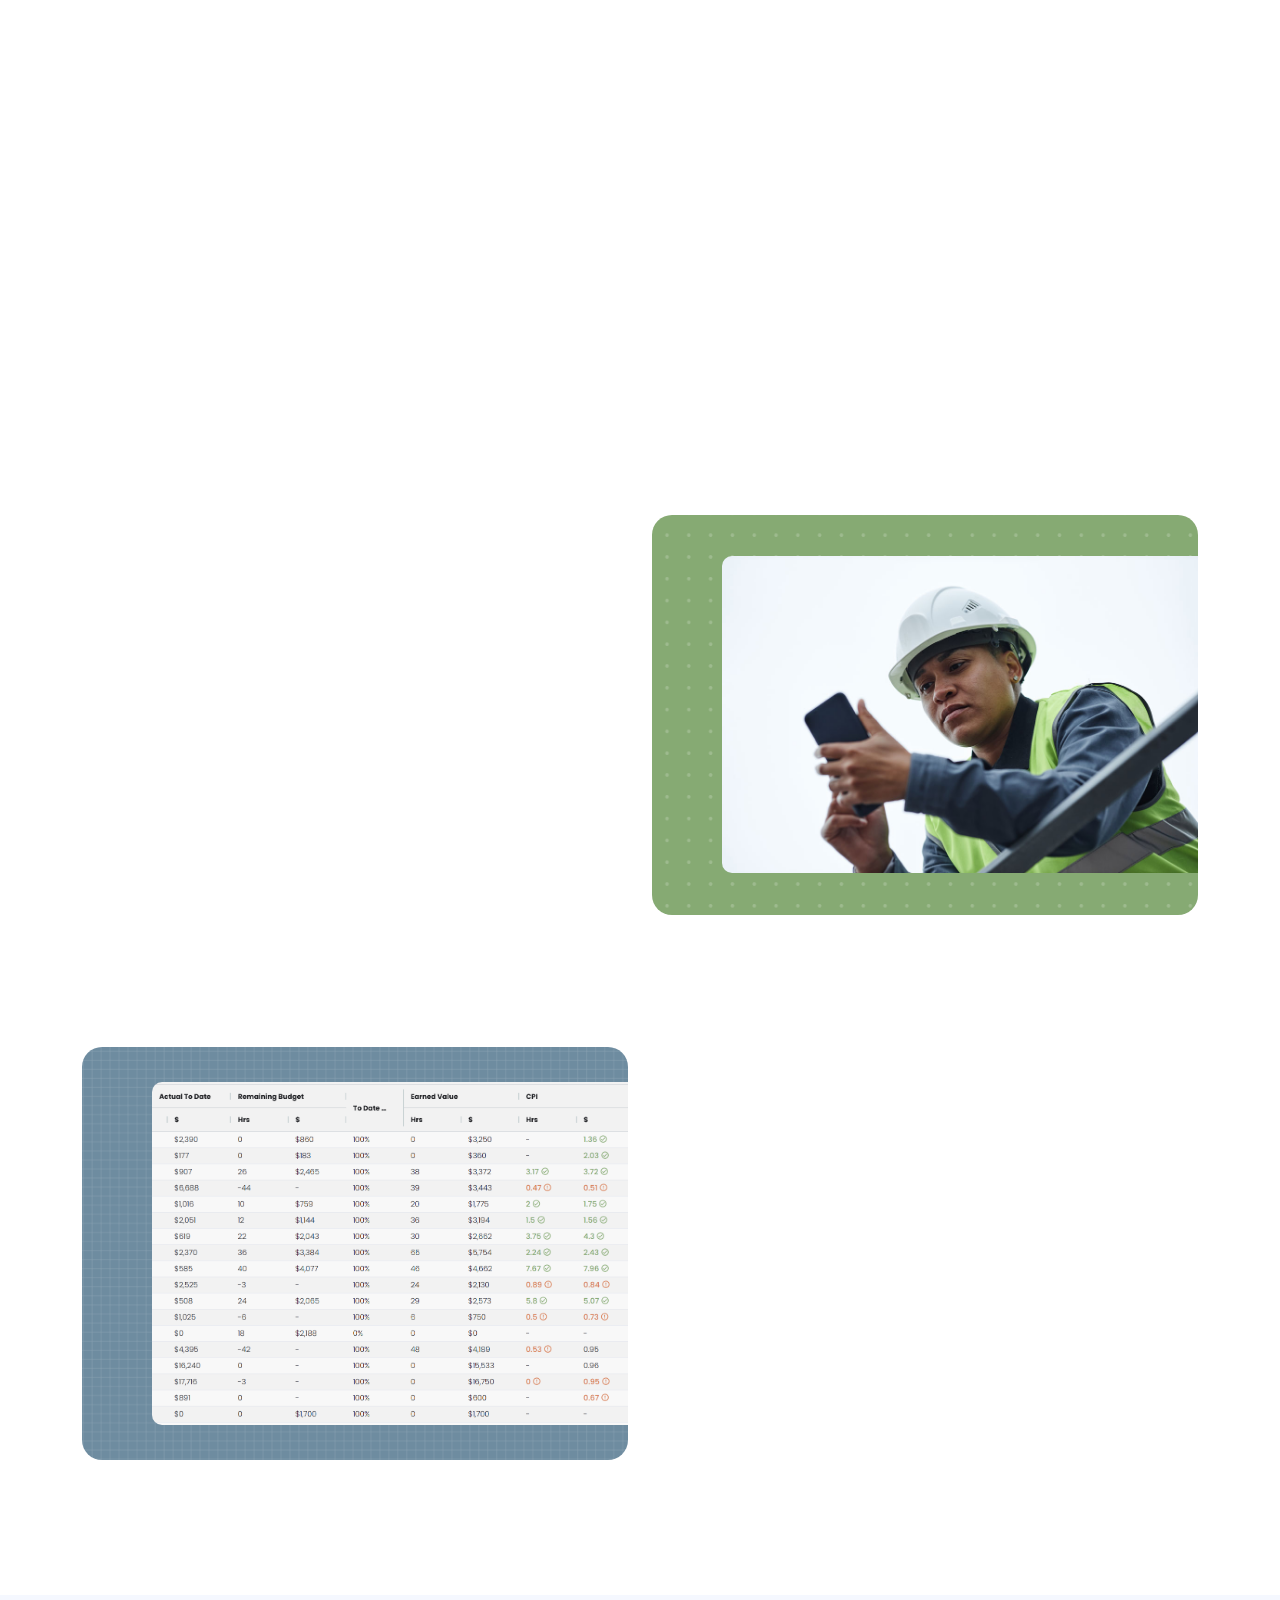
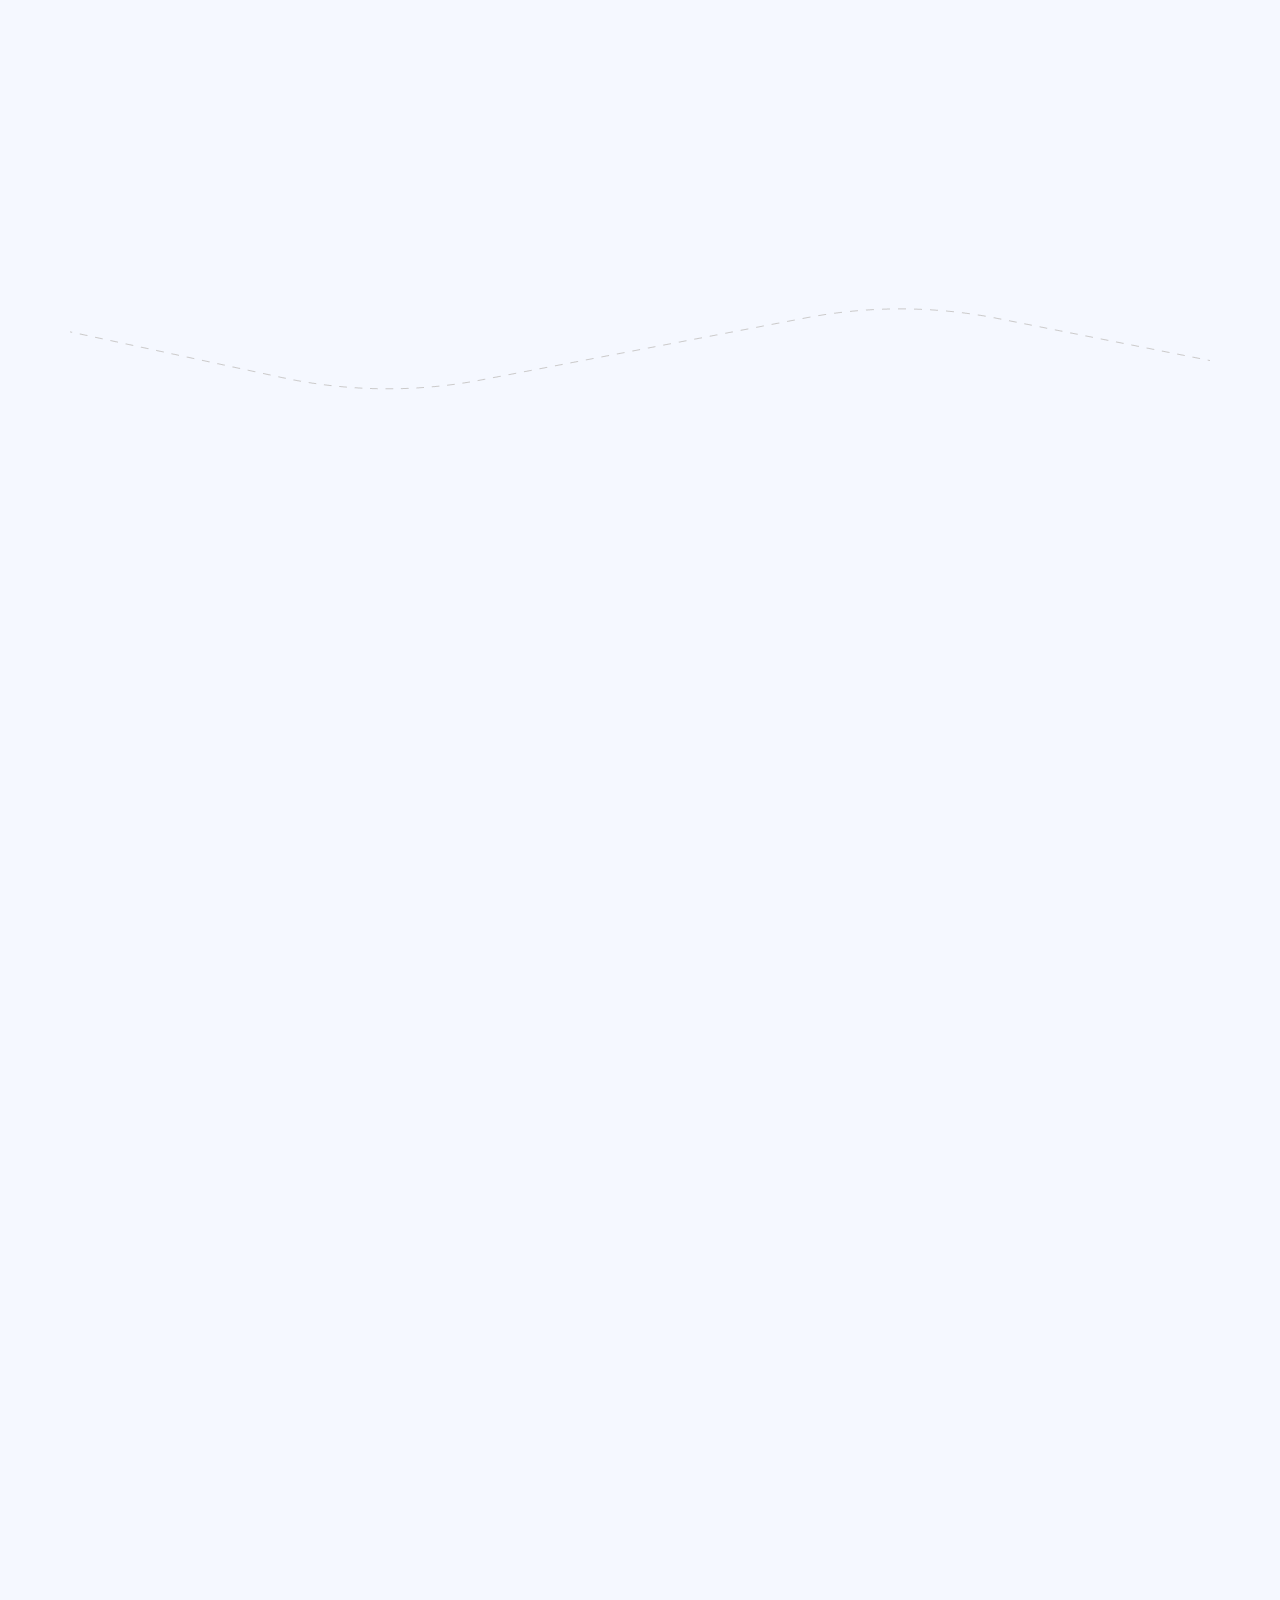
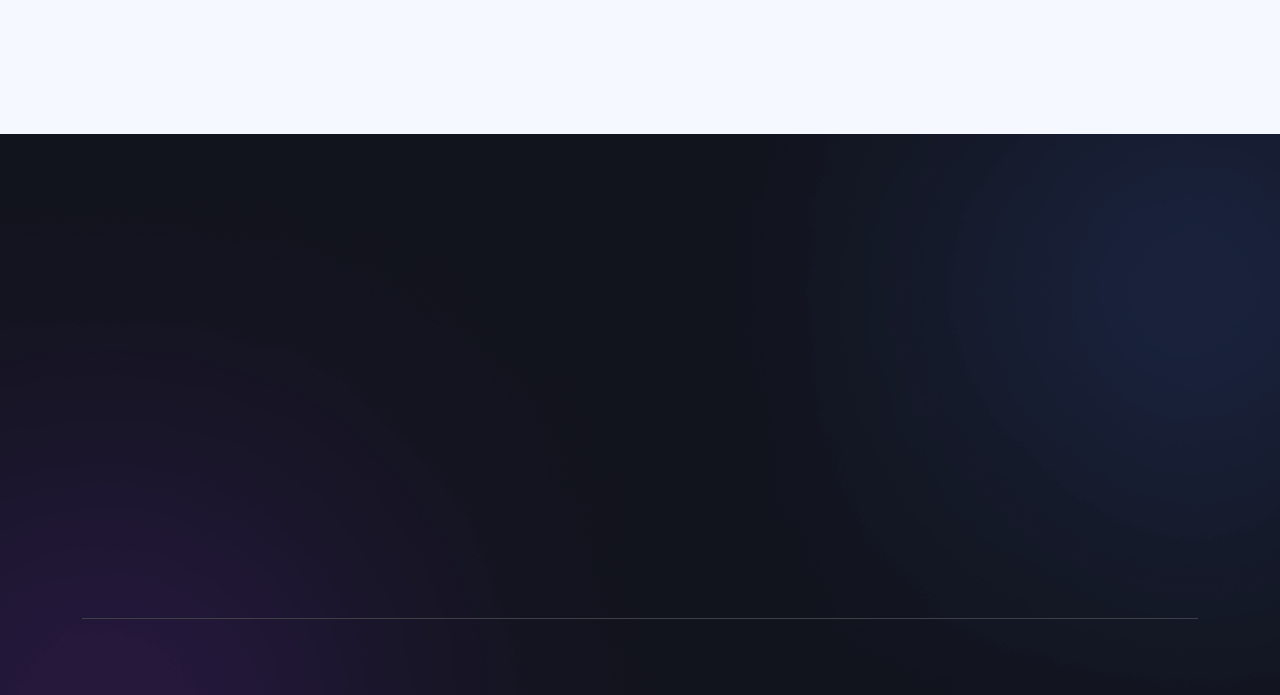
==== commit 9f74b83e: "Remove inputs" ====
--- a/index.html
+++ b/index.html
@@ -71,19 +71,19 @@
               <div class="spinner">
               </div>
               <div class="txt-loading">
-                  <span data-text-preloader="P" class="letters-loading">
+                  <span data-text-preloader="T" class="letters-loading">
                       T
                   </span>
-                  <span data-text-preloader="I" class="letters-loading">
+                  <span data-text-preloader="a" class="letters-loading">
                       a
                   </span>
-                  <span data-text-preloader="C" class="letters-loading">
+                  <span data-text-preloader="q" class="letters-loading">
                       q
                   </span>
-                  <span data-text-preloader="T" class="letters-loading">
+                  <span data-text-preloader="q" class="letters-loading">
                       q
                   </span>
-                  <span data-text-preloader="E" class="letters-loading">
+                  <span data-text-preloader="l" class="letters-loading">
                       l
                   </span>
               </div>
@@ -134,7 +134,7 @@
                       <a href="https://admin.taqql.com/" class="login_btn" target="_blank">
                           <div class="btn_text"><span>Login</span><span>Login</span></div>
                       </a>
-                      <a href="contact.html" class="signup_btn hover_effect">
+                      <a href="contact.html#c" class="signup_btn hover_effect">
                           <div class="btn_text"><span>Request Beta Access</span><span>Request Beta Access</span></div>
                       </a>
                   </div>
@@ -165,16 +165,18 @@
                           <h2 class="wow fadeInUp" data-wow-delay="0.2s">Modern<br/>Earned Value<br/>Management</h2>
                           <p class="wow fadeInUp" data-wow-delay="0.3s">Simplify project tracking, field data capture, and budget performance with our intuitive platform.</p>
                           <form class="banner_subscribe wow fadeInUp" data-wow-delay="0.4s" method="post">
-                              <div class="input_group">
+                              <!-- <div class="input_group">
                                   <img src="assets/img/home-three/email.png" alt="">
                                   <input type="text" name="EMAIL" class="form-control memail" placeholder="Enter your e-mail address...">
-                              </div>
-                              <button class="saas_btn theme_btn" type="submit">
+                              </div> -->
+                              <a href="/contact.html">
+                                <button class="saas_btn theme_btn" type="submit">
                                   <span class="btn_text">
-                                      <span>Request Demo</span>
-                                      <span>Request Demo</span>
+                                    <span>Request Demo</span>
+                                    <span>Request Demo</span>
                                   </span>
-                              </button>
+                                </button>
+                              </a>
                           </form>
                           <!-- <p class="credit_text wow fadeInUp" data-wow-delay="0.5s"><i class="fa fa-check" aria-hidden="true"></i> No credit card needed. Cancel anytime.</p> -->
                       </div>
@@ -561,9 +563,11 @@
                   <div class="col-lg-3 col-sm-6">
                       <div class="f_widget f_newsletter_widget wow fadeInUp" data-wow-delay="0.5s">
                           <h3 class="f_title">EMAIL ME WHEN AVAILABLE</h3>
-                          <form action="#" class="newsletter_form newsletter_form_two">
-                              <input class="form-control" type="text" placeholder="Enter your email">
-                              <button type="submit" class="theme_btn">Let me know!</button>
+                          <form class="newsletter_form newsletter_form_two">
+                              <!-- <input class="form-control" type="text" placeholder="Enter your email"> -->
+                              <a href="contact.html#c">
+                                <button class="theme_btn">Let me know!</button>
+                              </a>
                           </form>
                       </div>
                   </div>
@@ -571,7 +575,7 @@
               <div class="footer_bottom text-center">
                 <div class="row">
                   <div class="col-lg-12">
-                    <p class="mb-0 wow fadeInUp" data-wow-delay="0.4s">© Copyright <script>document.write(new Date().getFullYear());</script> Taqql, LLC, All Rights Reserved
+                    <p class="mb-0 wow fadeInUp" data-wow-delay="0.4s">© Copyright <script>document.write(new Date().getFullYear());</script> Taqql, All Rights Reserved
                   </div>
                 </div>
               </div>
